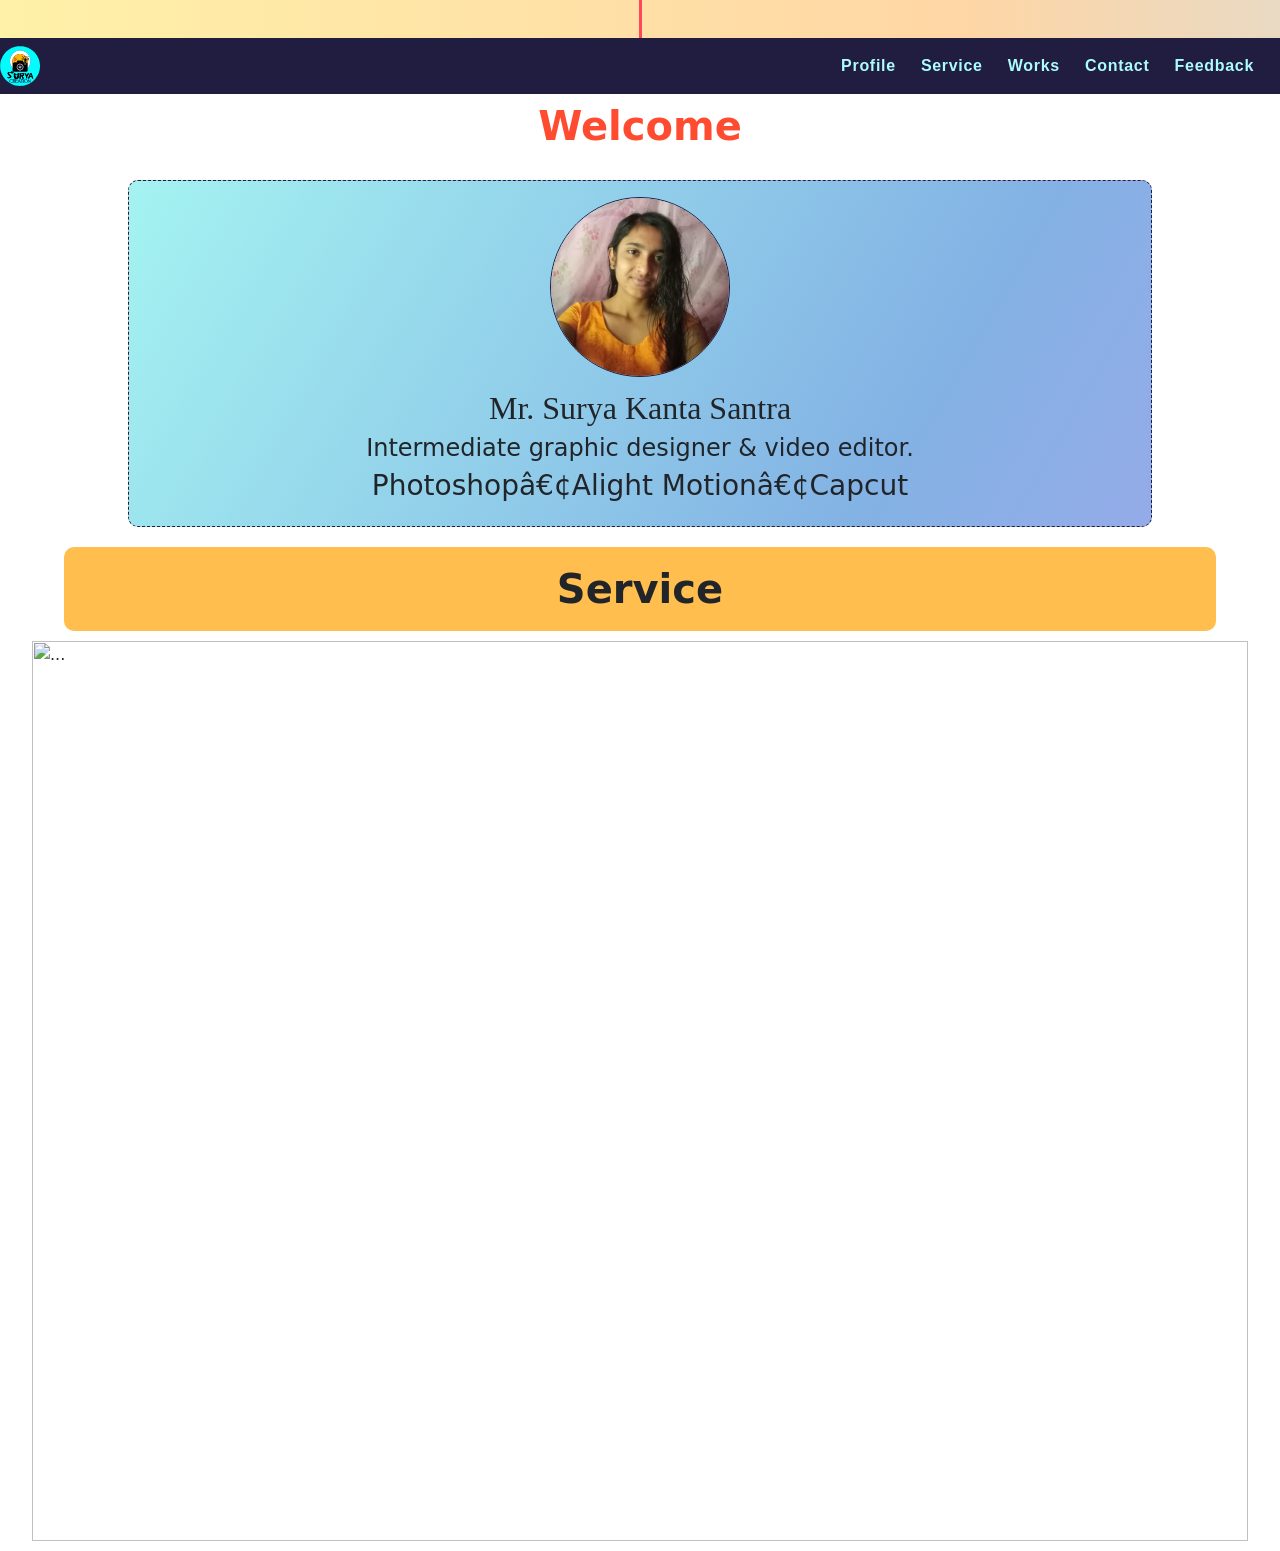
==== index.html @ 687e1d4e "Update index.html" ====
<html>
  <head>
    <meta name="viewport" content="width=device-width, initial-scale=1, shrink-to-fit=no">
    <title>Surya Creation </title>
    <link href="style.css" rel="stylesheet">
    <link rel="icon" type="image/x-icon" href="asset/SURYA CREATION CIRCUL.svg">
    <link href="https://cdn.jsdelivr.net/npm/bootstrap@5.3.8/dist/css/bootstrap.min.css" rel="stylesheet" integrity="sha384-sRIl4kxILFvY47J16cr9ZwB07vP4J8+LH7qKQnuqkuIAvNWLzeN8tE5YBujZqJLB" crossorigin="anonymous">
  </head>
  <body>
    <div class="menu">
     <div class="ribon">
      <h2 class="ribbon-text" aria-label="Welcome to Surya Creation">WELCOME TO SURYA CREATION</h2>
     </div>
     <div class="nav">
      <div class="logo">
     <img src="asset/SURYA CREATION CIRCUL.svg" width="40px" height="40px">
     </div>
     <div class="button-bar">
      <nav>
      <a href="#profile"><b>Profile</b></a>
      <a href="#service"><b>Service</b></a>
      <a href="#works"><b>Works</b></a>
      <a href="#contact"><b>Contact</b></a>
      <a href="#feedback"><b>Feedback</b></a>
      </nav>
     </div>
     </div>
    </div>
    <p style="text-align: center; font-size: 40px; color: rgb(255, 76, 49);margin: 2px auto;" id="profile"><b>Welcome</b></p>
   <div class="profile-card">
    <img src="asset/prof.jpg" class="prof">
    <div class="profile-text">
      <h2 style="font-family:Cambria, Cochin, Georgia, Times, 'Times New Roman', serif;">Mr. Surya Kanta Santra</h2>
      <h4 style="margin: 0;">Intermediate graphic designer & video editor.</h4>
      <h3>Photoshop•Alight Motion•Capcut</h3>
    </div>
  </div>
  <div class="service-label">
      <b class="slider">Service</b>
  </div>
  <div class="works" id="works">
   <div id="carouselExampleAutoplaying" class="carousel slide" data-bs-ride="carousel">
   <div class="carousel-inner">
    <div class="carousel-item active">
      <img src="asset/tem1.png" class="d-block w-100" alt="...">
    </div>
    <div class="carousel-item">
      <img src="asset/ben2.png" class="d-block w-100" alt="...">
    </div>
    <div class="carousel-item">
      <img src="asset/diamond3.png" class="d-block w-100" alt="...">
    </div>
   </div>
   <button class="carousel-control-prev" type="button" data-bs-target="#carouselExampleAutoplaying" data-bs-slide="prev">
    <span class="carousel-control-prev-icon" aria-hidden="true"></span>
    <span class="visually-hidden">Previous</span>
   </button>
     <button class="carousel-control-next" type="button" data-bs-target="#carouselExampleAutoplaying" data-bs-slide="next">
     <span class="carousel-control-next-icon" aria-hidden="true"></span>
     <span class="visually-hidden">Next</span>
     </button>
    </div>
  </div>
    
  
  </body>
  <script src="https://cdn.jsdelivr.net/npm/bootstrap@5.3.8/dist/js/bootstrap.bundle.min.js" integrity="sha384-FKyoEForCGlyvwx9Hj09JcYn3nv7wiPVlz7YYwJrWVcXK/BmnVDxM+D2scQbITxI" crossorigin="anonymous"></script>
</html>
---- style.css ----
body{margin: 0%;}

.menu{
  position:sticky;
  top:0;
}

.ribon{display: flex;
 justify-content: center;
 background: linear-gradient(90deg, #fff1a8, #ffd6a5, #bde0fe, #caffbf, #fff1a8);
 background-size: 300% 100%;
 color:rgb(8, 0, 42);
 overflow: hidden;
 white-space: nowrap;
 animation: ribbon-gradient 5s ease infinite;
}

.ribbon-text{font-family: 'Gill Sans', 'Gill Sans MT', Calibri, 'Trebuchet MS', sans-serif;
 display: block;
 font-weight: bold;
 color: #333;
 margin: 0;
 letter-spacing: 0.15em;
 width: 0;
 overflow: hidden;
 border-right: 3px solid #ff4757;
 animation: typing-loop 8s steps(25, end) infinite;
}

@keyframes typing-loop {
  0%, 10% { width: 37ch; }
  50%, 60% { width: 0; }
  100% { width: 37ch; }
}

@keyframes ribbon-gradient {
  0% { background-position: 0% 50%; }
  50% { background-position: 100% 50%; }
  100% { background-position: 0% 50%; }
}

@media (prefers-reduced-motion: reduce) {
  .ribon {
    animation: none;
    background-position: center;
  }

  .ribbon-text {
    width: 30ch;
    animation: none;
  }
}

.nav{
  position: relative;
  z-index: 1;
  width: 100%;
  min-height: 56px;
  padding: 0 16px;
  box-sizing: border-box;
  background-color: #201d41;
  display: flex;
  align-items: center;
  justify-content: space-between;
}

.logo{
 display: flex;
 align-items: center;
animation: spin 8s linear infinite;
}

@keyframes spin {
  0% { transform: rotate(0deg); }
  100% { transform: rotate(360deg); }
}

.button-bar{
  display: flex;
  align-items: center; 
}

nav a{
  color:rgb(172, 252, 252);
    transition:.5s ease-out;
  text-decoration: none;
  border-radius: 6px;
  padding: 8px 10px;
  font-size: 16px;
  font-family:fangsong, sans-serif;
  letter-spacing: 0.7px;
}

nav a:hover{
  background-color:rgb(172, 252, 252);
  color: rgb(36, 0, 0);
}

@media (max-width: 640px) {
  .nav {
    padding: 0 8px;
  }
   nav a {
    padding: 8px 4px;
    font-size: 12px;
  }
}

.profile-card {
  z-index: 1;
  width: 80%;
  margin: 24px auto 0;
  min-height:auto;
  padding: 16px;
  box-sizing: border-box;
  background: linear-gradient(120deg, #a4f3f1, #83b2e4, #b69df1, #fbb8b8, #a1f3f1);
  background-size: 300% 300%;
  display: flex;
  flex-direction: column;
  align-items: center;
  justify-content: center;
  text-align: center;
  gap: 12px;
  border-radius:10px;
  border: 1px dashed #201d41;
  animation: profile-gradient 8s ease infinite;
}

@keyframes profile-gradient {
  0% { background-position: 0% 50%; }
  50% { background-position: 100% 50%; }
  100% { background-position: 0% 50%; }
}

@media (prefers-reduced-motion: reduce) {
  .profile-card {
    animation: none;
    background-position: center;
  }
}
.prof{
  width: 180px;
  max-width: 35%;
  height: auto;
  border-radius: 50%;
  object-fit: cover;
  border: 1px solid #201d41;
  display: block;
}

.profile-text {
  display: flex;
  flex-direction: column;
  align-items: center;
  gap: 6px;
}

.profile-text h2,
.profile-text h4 {
  margin: 0;
}

.service-label{
  position: relative;
  margin: 20px auto 0;
  height: auto;
  width: 90%;
  display: flex;
  align-items: center;
  justify-content: center;
  padding: 12px 20px;
  background: #ffbe4e;
  border-radius: 10px;
  overflow: hidden;
}

.slider {
  position: relative;
  display: inline-block;
  font-size: 40px;
  text-align: right;
  animation: slider 20s linear infinite;
}

 @keyframes slider { 
  0% {
    transform: translateX(-100%);
  }
  50% {
    transform: translateX(100%);
  }
  100% {
    transform: translateX(-100%);
  }
}

 .works
 { margin:10px auto;
 width: 95%;
height:auto
border: 2px solid blue;
border-radius: 10px;}
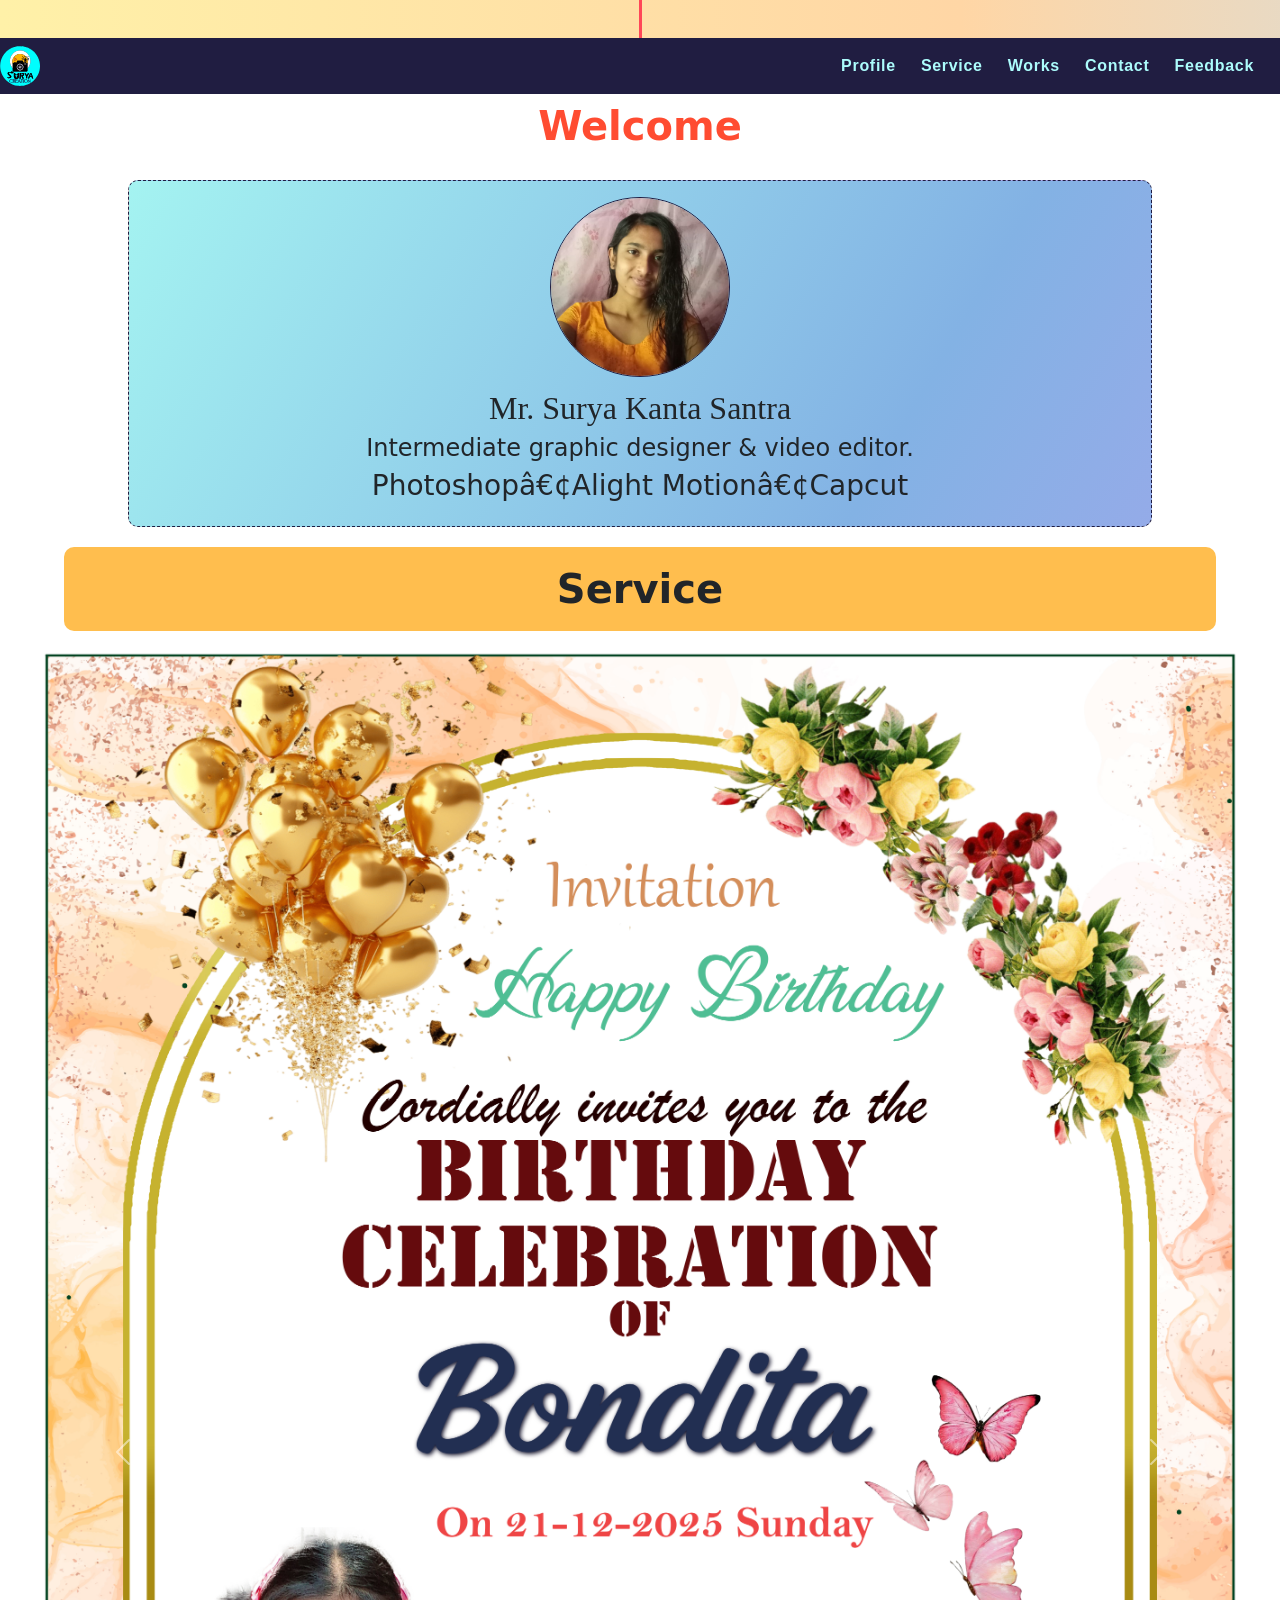
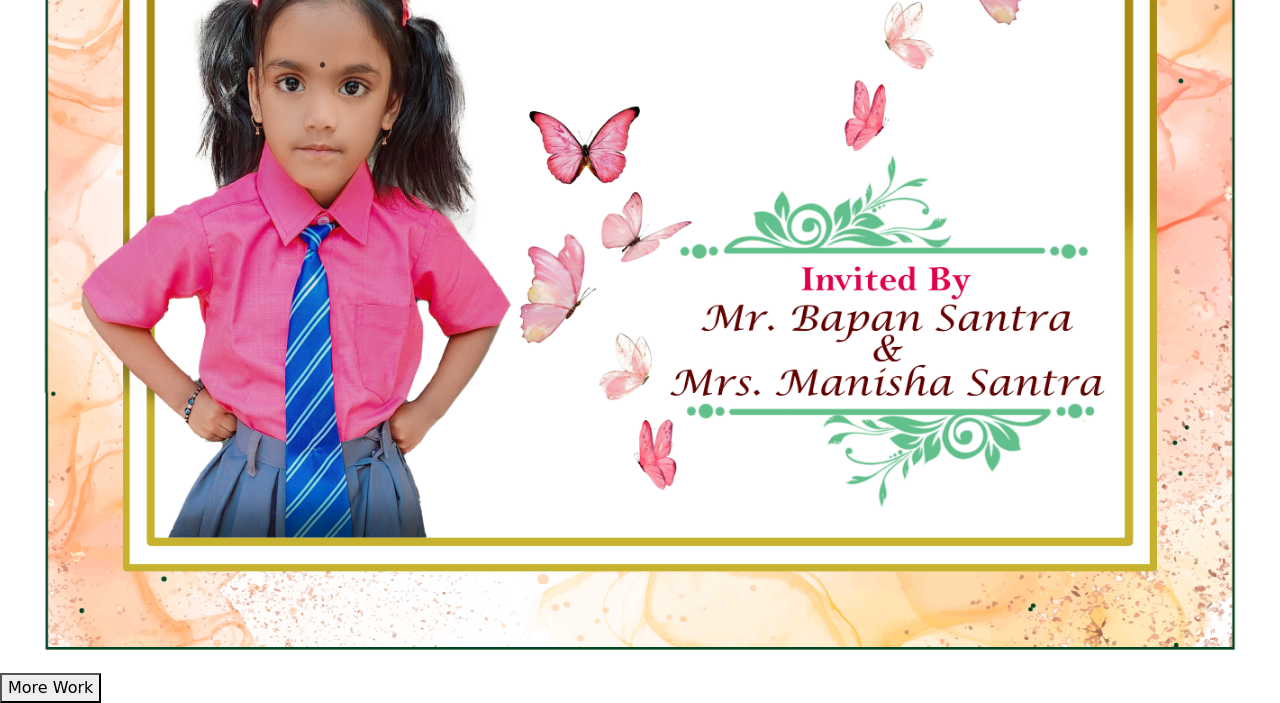
==== commit c3cf2e33: "Update index.html" ====
--- a/index.html
+++ b/index.html
@@ -42,13 +42,19 @@
    <div id="carouselExampleAutoplaying" class="carousel slide" data-bs-ride="carousel">
    <div class="carousel-inner">
     <div class="carousel-item active">
-      <img src="asset/tem1.png" class="d-block w-100" alt="...">
+      <img src="asset/Birthday Invitation.jpg" class="d-block w-100" alt="...">
     </div>
     <div class="carousel-item">
-      <img src="asset/ben2.png" class="d-block w-100" alt="...">
+      <img src="asset/NAVARATRI Surya Creation.jpg" class="d-block w-100" alt="...">
     </div>
     <div class="carousel-item">
-      <img src="asset/diamond3.png" class="d-block w-100" alt="...">
+      <img src="asset/i9 14 gen.jpg" class="d-block w-100" alt="...">
+    </div>
+    <div class="carousel-item">
+      <img src="asset/pen.jpg" class="d-block w-100" alt="...">
+    </div>
+    <div class="carousel-item">
+      <img src="asset/Valentin OFFER.jpg" class="d-block w-100" alt="...">
     </div>
    </div>
    <button class="carousel-control-prev" type="button" data-bs-target="#carouselExampleAutoplaying" data-bs-slide="prev">
@@ -61,6 +67,7 @@
      </button>
     </div>
   </div>
+ <a href="more work.html"> <button class="more-button" type="button">More Work</button></a>
     
   
   </body>
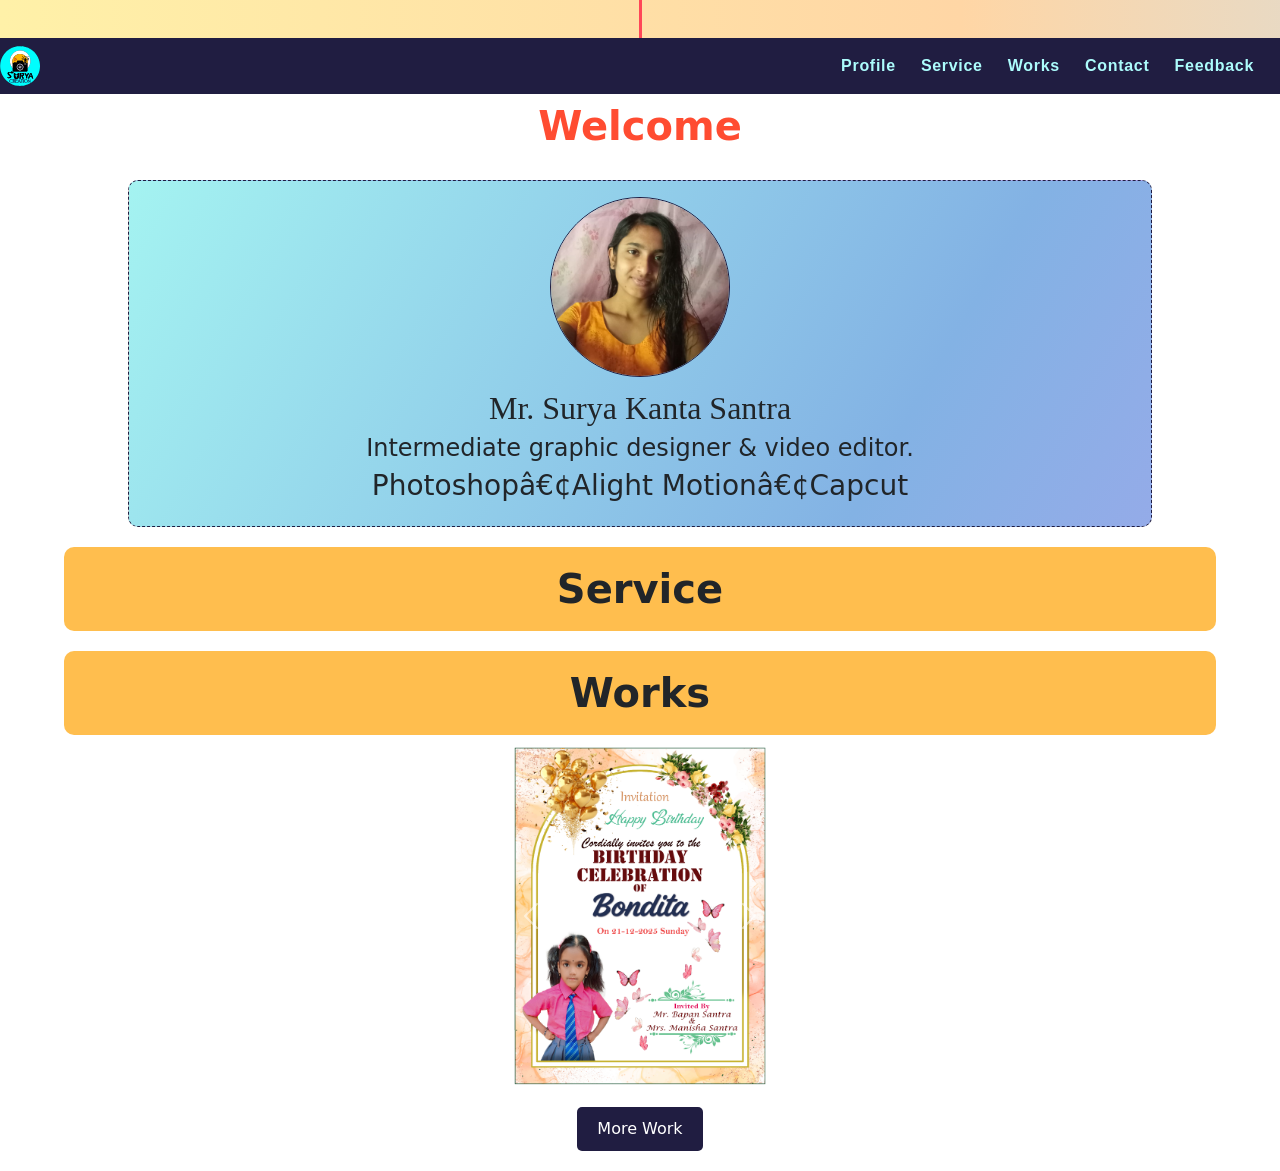
==== commit d44498c6: "Update index.html" ====
--- a/index.html
+++ b/index.html
@@ -35,8 +35,11 @@
       <h3>Photoshop•Alight Motion•Capcut</h3>
     </div>
   </div>
-  <div class="service-label">
+  <div class="service-label" id="service">
       <b class="slider">Service</b>
+  </div>
+  <div class="service-label" id="works">
+      <b class="slider">Works</b>
   </div>
   <div class="works" id="works">
    <div id="carouselExampleAutoplaying" class="carousel slide" data-bs-ride="carousel">
@@ -67,7 +70,7 @@
      </button>
     </div>
   </div>
- <a href="more work.html"> <button class="more-button" type="button">More Work</button></a>
+ <a href="more-work.html" style="text-decoration: none;"><button class="more-button" type="button">More Work</button></a>
     
   
   </body>
--- a/style.css
+++ b/style.css
@@ -161,7 +161,6 @@
 }
 
 .service-label{
-  position: relative;
   margin: 20px auto 0;
   height: auto;
   width: 90%;
@@ -175,10 +174,10 @@
 }
 
 .slider {
-  position: relative;
   display: inline-block;
   font-size: 40px;
   text-align: right;
+  display: flex;
   animation: slider 20s linear infinite;
 }
 
@@ -196,7 +195,17 @@
 
  .works
  { margin:10px auto;
- width: 95%;
-height:auto
-border: 2px solid blue;
-border-radius: 10px;}+ width:20%;
+display: flex;
+}
+.more-button {
+  display: block;
+  margin: 20px auto;
+  padding: 10px 20px;
+  font-size: 16px;
+  background-color: #201d41;
+  color: #fff;
+  border: none;
+  border-radius: 5px;
+  cursor: pointer;
+}
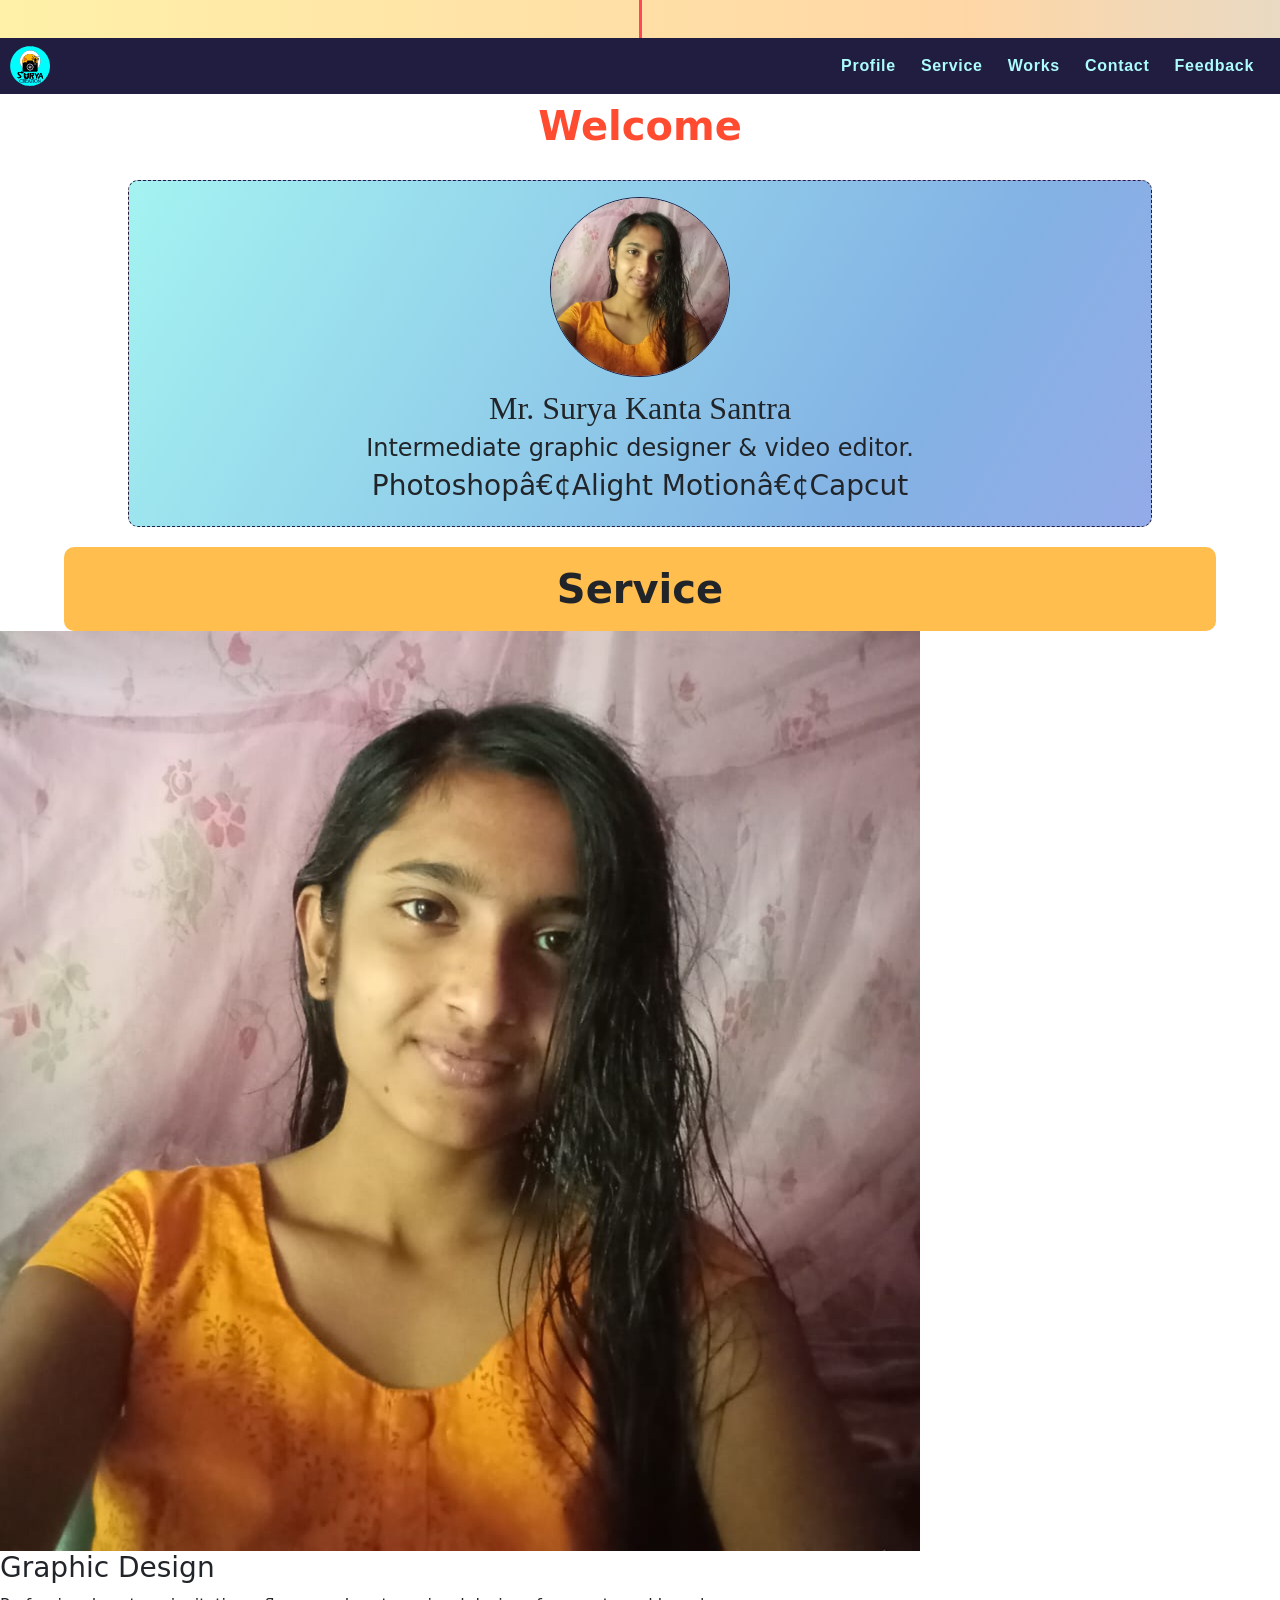
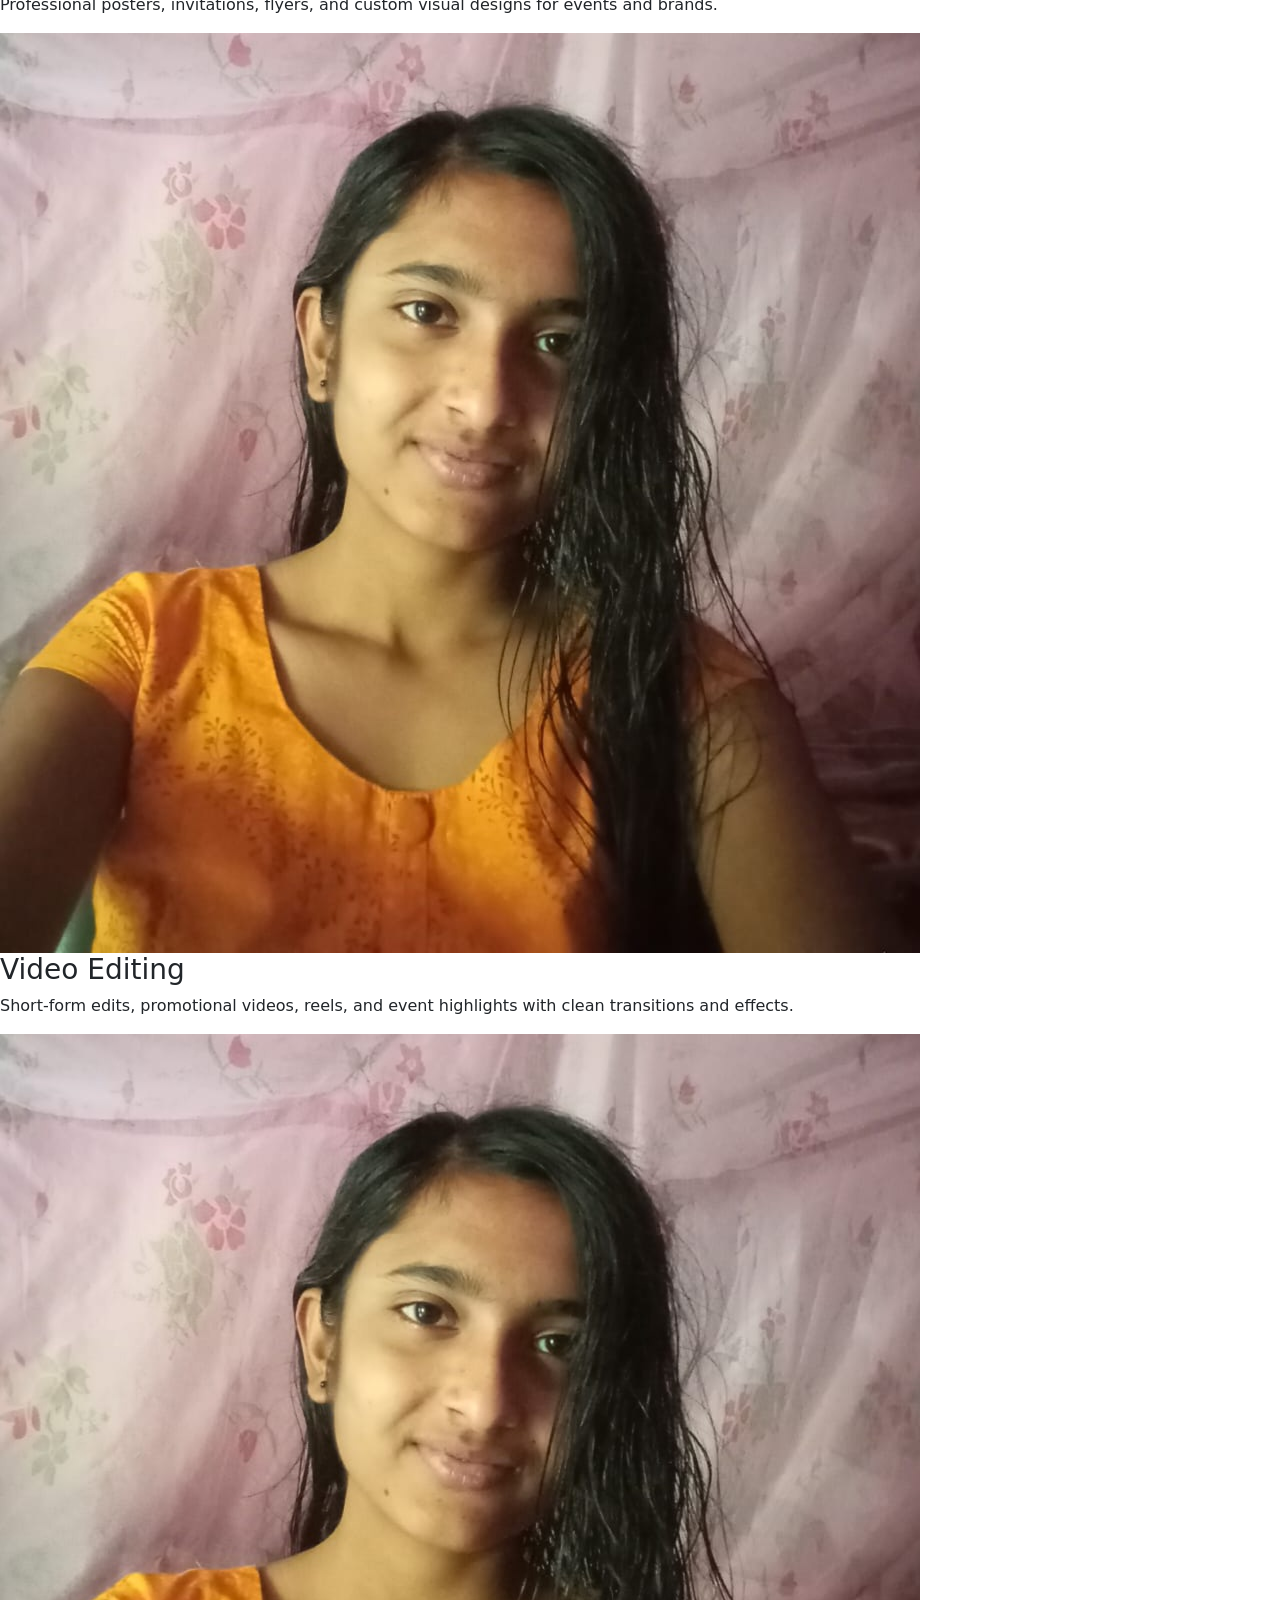
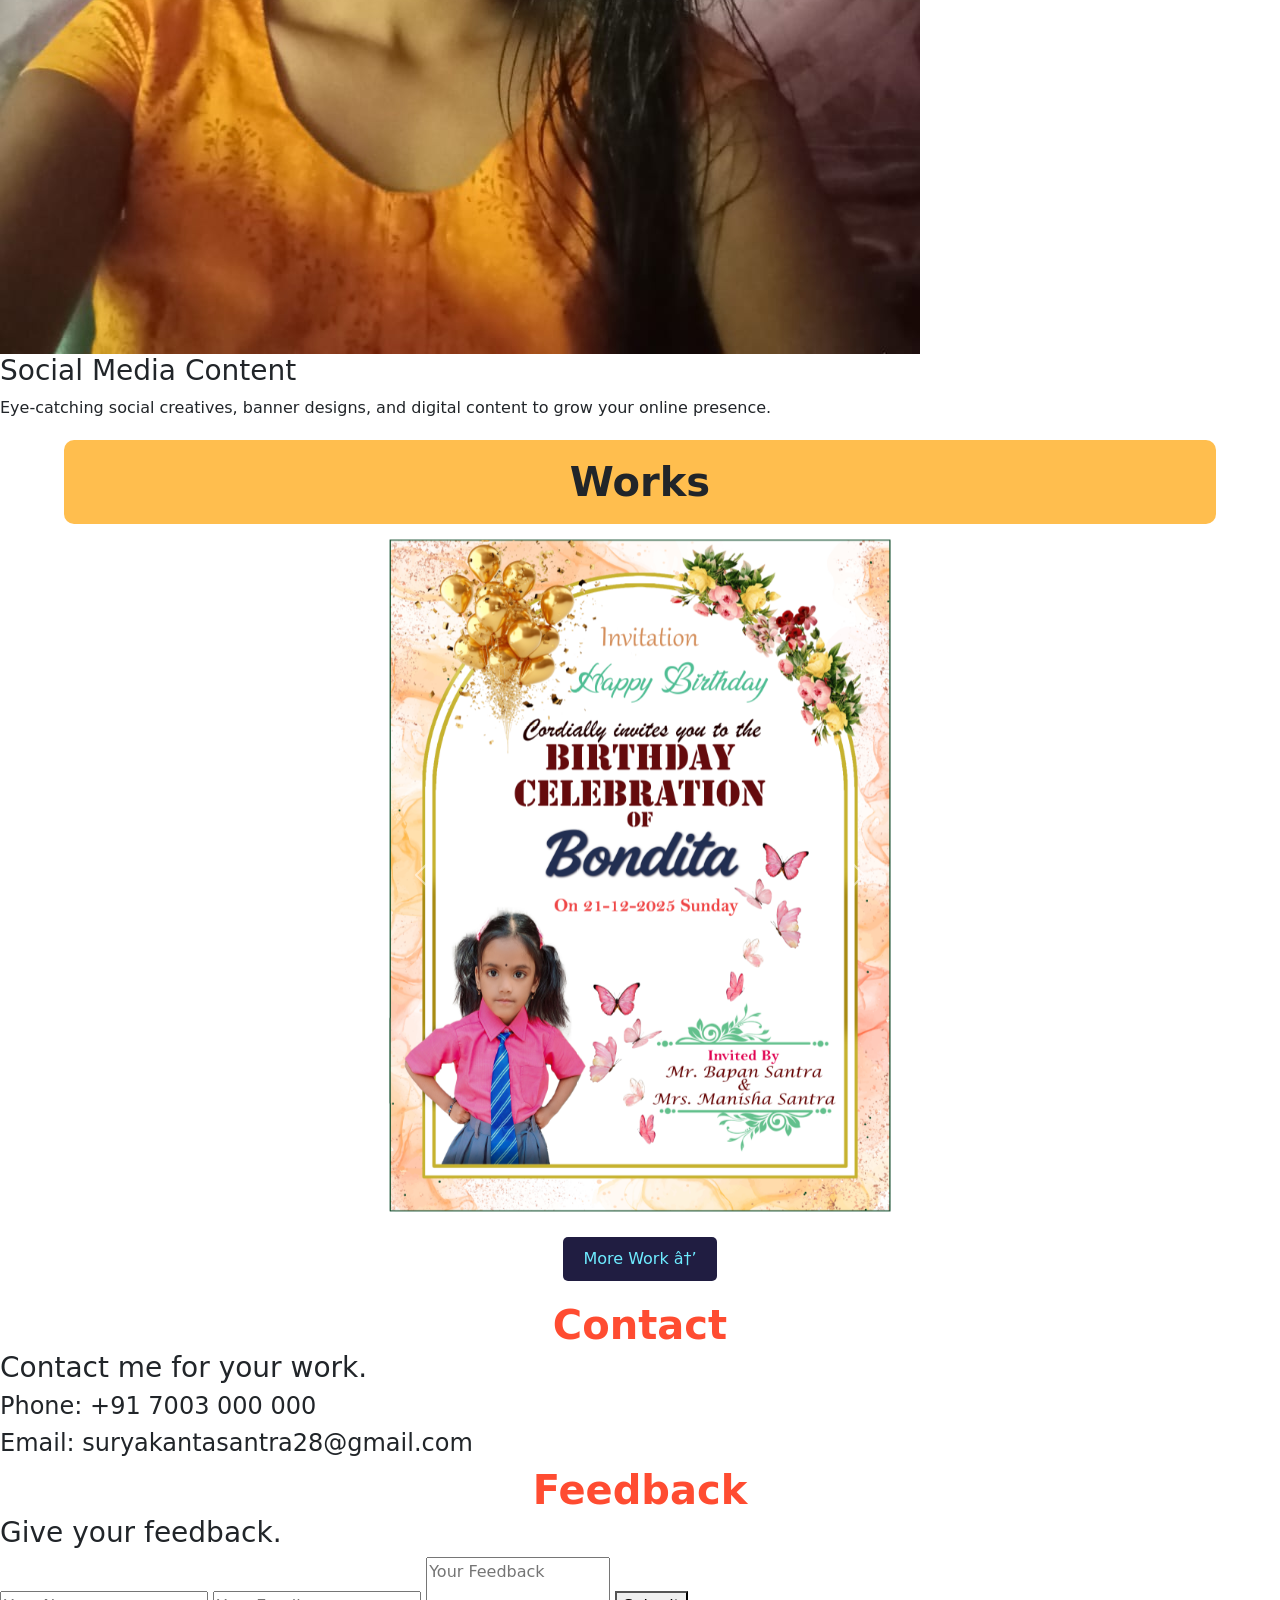
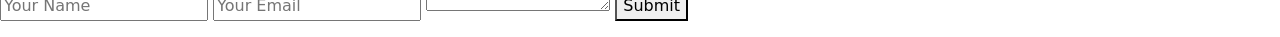
==== commit ff7fd724: "Update index.html" ====
--- a/index.html
+++ b/index.html
@@ -38,6 +38,23 @@
   <div class="service-label" id="service">
       <b class="slider">Service</b>
   </div>
+  <div class="service-cards">
+    <div class="service-card">
+      <img src="asset/prof.jpg" alt="Graphic Design" class="service-card-img">
+      <h3>Graphic Design</h3>
+      <p>Professional posters, invitations, flyers, and custom visual designs for events and brands.</p>
+    </div>
+    <div class="service-card">
+      <img src="asset/prof.jpg" alt="Video Editing" class="service-card-img">
+      <h3>Video Editing</h3>
+      <p>Short-form edits, promotional videos, reels, and event highlights with clean transitions and effects.</p>
+    </div>
+    <div class="service-card">
+      <img src="asset/prof.jpg" alt="Social Media Content" class="service-card-img">
+      <h3>Social Media Content</h3>
+      <p>Eye-catching social creatives, banner designs, and digital content to grow your online presence.</p>
+    </div>
+  </div>
   <div class="service-label" id="works">
       <b class="slider">Works</b>
   </div>
@@ -70,9 +87,30 @@
      </button>
     </div>
   </div>
- <a href="more-work.html" style="text-decoration: none;"><button class="more-button" type="button">More Work</button></a>
-    
-  
+ <a href="more-work.html" style="text-decoration: none;"><button class="more-button" type="button">More Work →</button></a>
+  <div class="contact" id="contact">
+    <h2 style="text-align: center; font-size: 40px; color: rgb(255, 76, 49);margin: 2px auto;"><b>Contact</b></h2>
+    <div class="contact-card">
+      <div class="contact-text">
+        <h3>Contact me for your work.</h3>
+        <h4>Phone: +91 7003 000 000</h4>
+        <h4>Email: suryakantasantra28@gmail.com</h4>
+      </div>
+    </div>
+  </div>
+  <data class="feedback" id="feedback">
+    <h2 style="text-align: center; font-size: 40px; color: rgb(255, 76, 49);margin: 2px auto;"><b>Feedback</b></h2>
+    <div class="feedback-card">
+      <div class="feedback-text">
+        <h3>Give your feedback.</h3>
+        <form action="https://formspree.io/f/xayzqvzy" method="POST">
+          <input type="text" name="name" placeholder="Your Name" required>
+          <input type="email" name="_replyto" placeholder="Your Email" required>
+          <textarea name="message" placeholder="Your Feedback" required></textarea>
+          <button type="submit">Submit</button>
+        </form>
+      </div>
+    </div>
   </body>
   <script src="https://cdn.jsdelivr.net/npm/bootstrap@5.3.8/dist/js/bootstrap.bundle.min.js" integrity="sha384-FKyoEForCGlyvwx9Hj09JcYn3nv7wiPVlz7YYwJrWVcXK/BmnVDxM+D2scQbITxI" crossorigin="anonymous"></script>
 </html>
--- a/style.css
+++ b/style.css
@@ -66,6 +66,7 @@
 
 .logo{
  display: flex;
+ margin-left: 10px;
  align-items: center;
 animation: spin 8s linear infinite;
 }
@@ -174,37 +175,40 @@
 }
 
 .slider {
-  display: inline-block;
   font-size: 40px;
-  text-align: right;
-  display: flex;
+  text-align: center;
+  display:flex;
+  white-space: nowrap;
+  width: max-content;
+  overflow: hidden;
   animation: slider 20s linear infinite;
 }
 
- @keyframes slider { 
+@keyframes slider {
   0% {
-    transform: translateX(-100%);
-  }
-  50% {
-    transform: translateX(100%);
+    transform: translateX(-200%);
+  }
+  0% {
+    transform: translateX(200%);
   }
   100% {
-    transform: translateX(-100%);
-  }
-}
-
- .works
+    transform: translateX(-200%);
+  }
+}
+
+.works
  { margin:10px auto;
- width:20%;
+ width:40%;
 display: flex;
 }
+
 .more-button {
   display: block;
   margin: 20px auto;
   padding: 10px 20px;
   font-size: 16px;
   background-color: #201d41;
-  color: #fff;
+  color: #6eecff;
   border: none;
   border-radius: 5px;
   cursor: pointer;
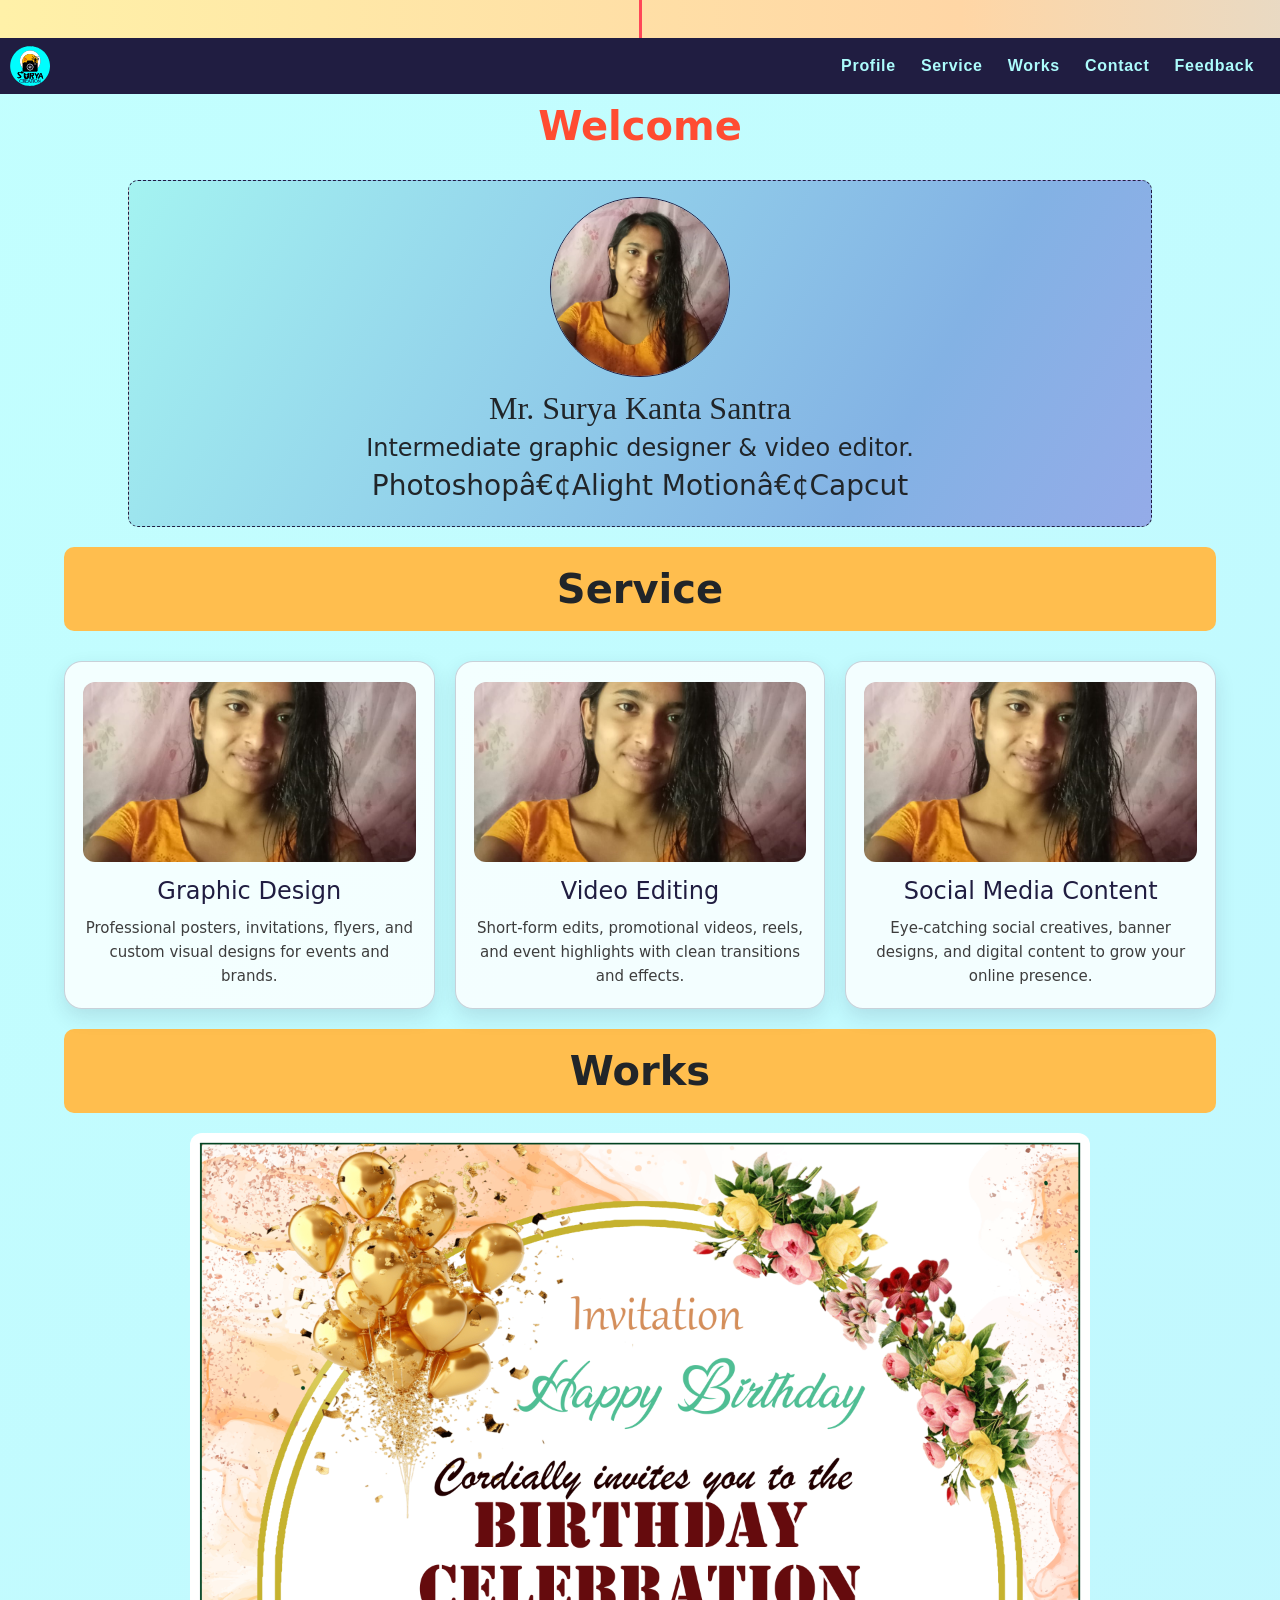
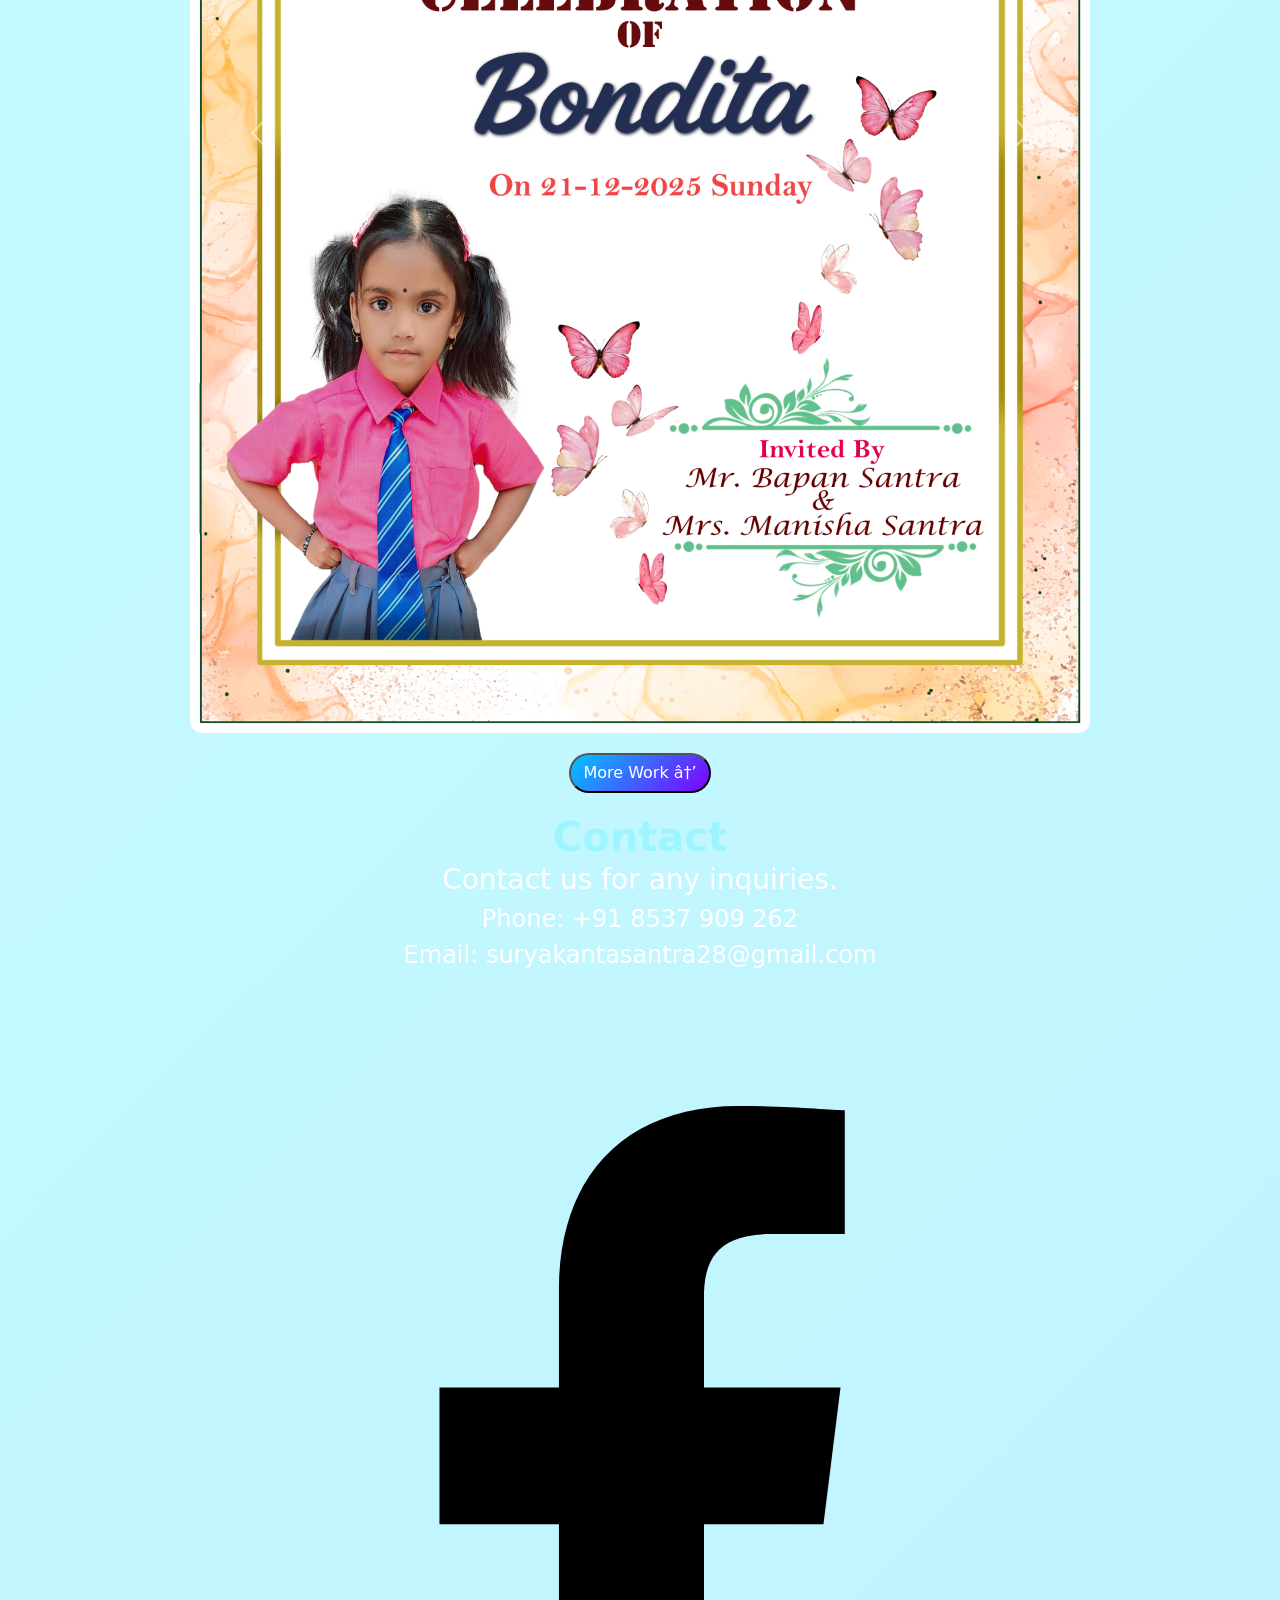
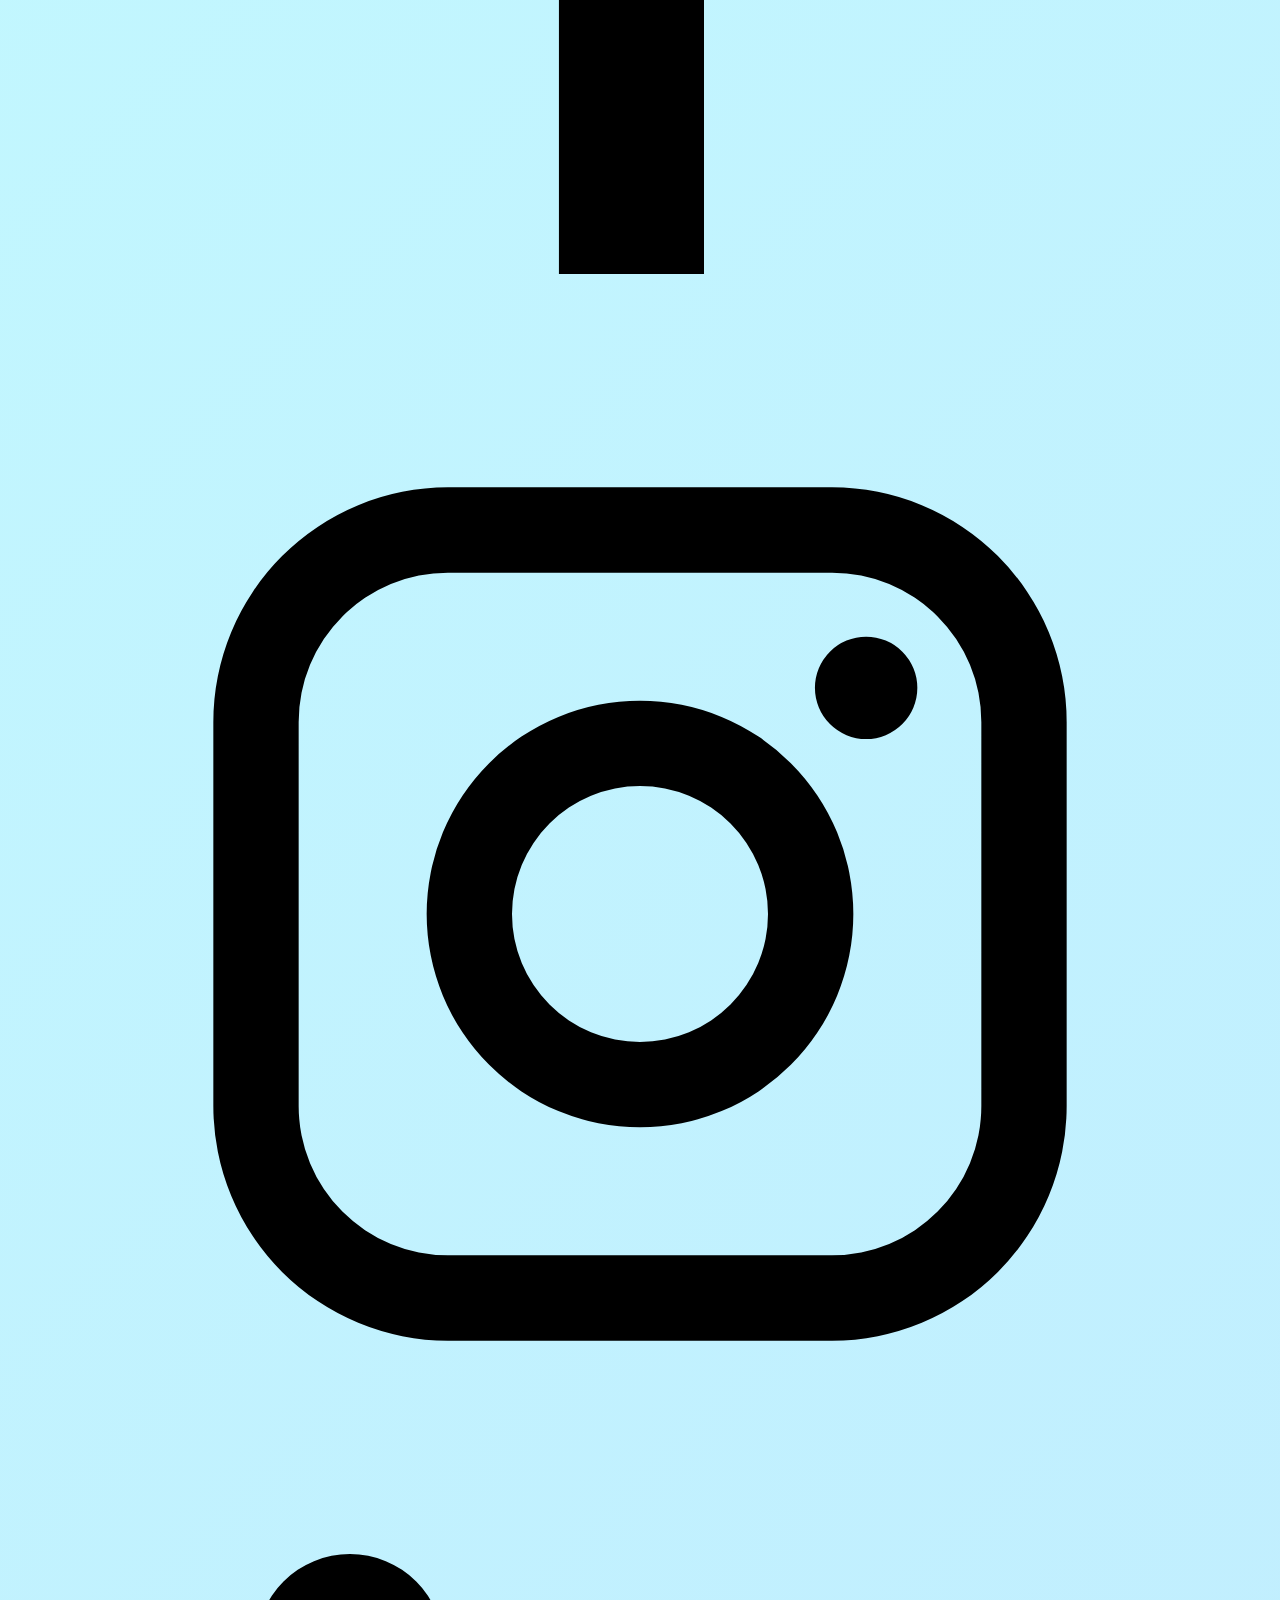
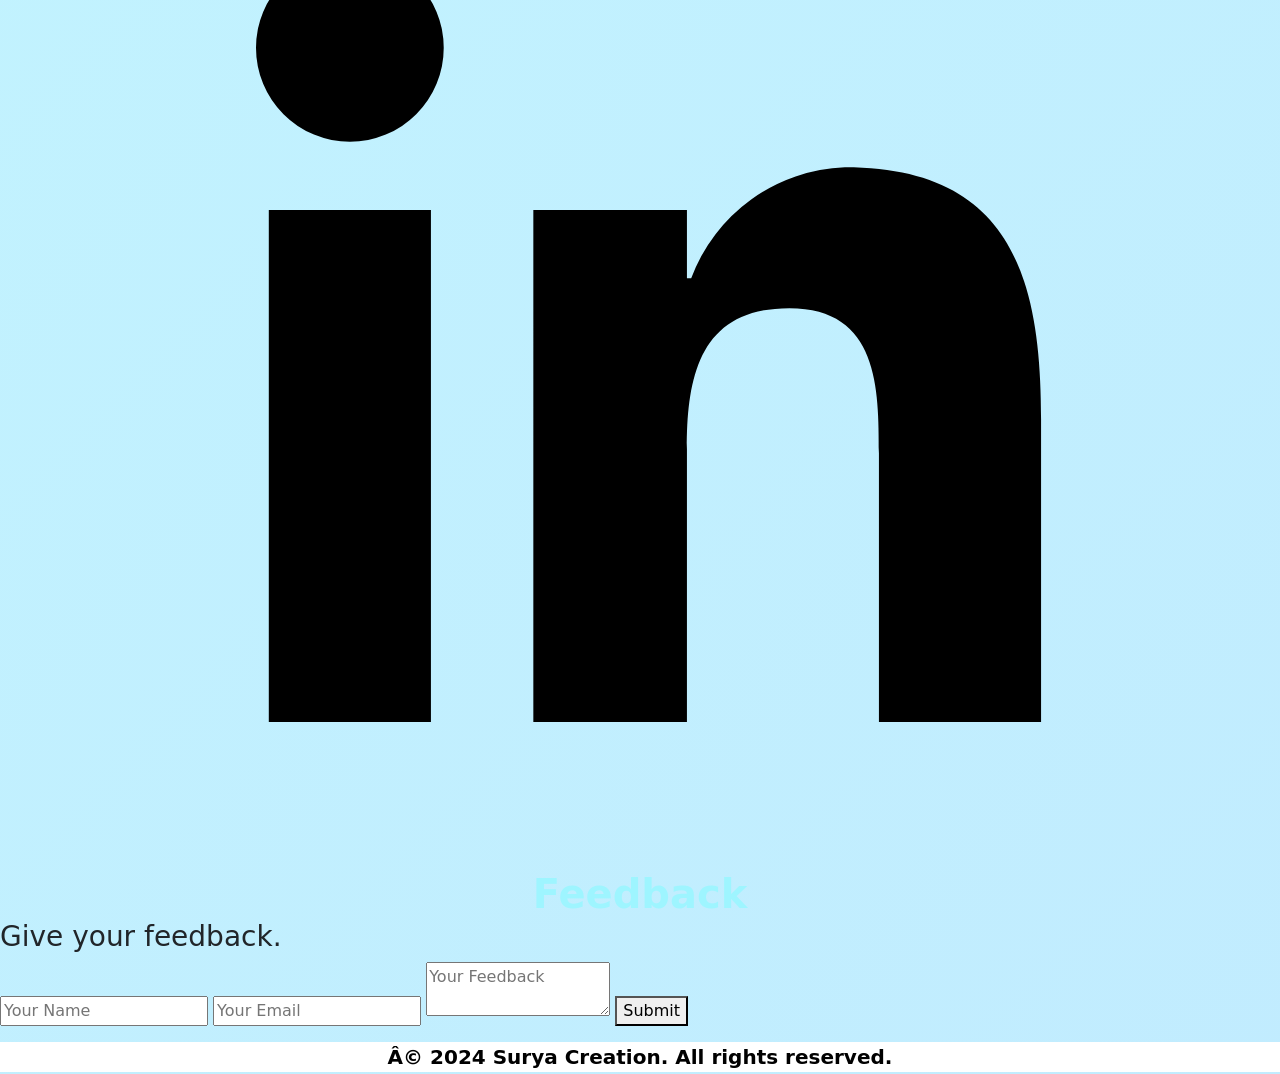
==== commit d34112f2: "Update index.html" ====
--- a/index.html
+++ b/index.html
@@ -26,7 +26,7 @@
      </div>
      </div>
     </div>
-    <p style="text-align: center; font-size: 40px; color: rgb(255, 76, 49);margin: 2px auto;" id="profile"><b>Welcome</b></p>
+    <p style="text-align: center; font-size: 2.5rem; color: rgb(255, 76, 49);margin: 2px auto;" id="profile"><b>Welcome</b></p>
    <div class="profile-card">
     <img src="asset/prof.jpg" class="prof">
     <div class="profile-text">
@@ -38,6 +38,7 @@
   <div class="service-label" id="service">
       <b class="slider">Service</b>
   </div>
+  
   <div class="service-cards">
     <div class="service-card">
       <img src="asset/prof.jpg" alt="Graphic Design" class="service-card-img">
@@ -88,18 +89,30 @@
     </div>
   </div>
  <a href="more-work.html" style="text-decoration: none;"><button class="more-button" type="button">More Work →</button></a>
-  <div class="contact" id="contact">
-    <h2 style="text-align: center; font-size: 40px; color: rgb(255, 76, 49);margin: 2px auto;"><b>Contact</b></h2>
+  <div class="footer">
+ <div class="contact" id="contact">
+    <h2 style="text-align: center; font-size: 40px; color: #9ef5ff;margin: 2px auto;"><b>Contact</b></h2>
     <div class="contact-card">
       <div class="contact-text">
-        <h3>Contact me for your work.</h3>
-        <h4>Phone: +91 7003 000 000</h4>
-        <h4>Email: suryakantasantra28@gmail.com</h4>
+        <h3 style="color: white;">Contact us for any inquiries.</h3>
+        <h4 style="color: white;">Phone: +91 8537 909 262</h4>
+        <h4 style="color: white;">Email: suryakantasantra28@gmail.com</h4>
+        <div class="social-links" aria-label="Social media">
+          <a href="https://www.facebook.com/editors.surya.2025" target="_blank" rel="noopener noreferrer" aria-label="Facebook">
+            <svg viewBox="0 0 24 24" aria-hidden="true"><path d="M13.5 21v-8.2h2.8l.4-3.2h-3.2V7.5c0-.9.3-1.5 1.6-1.5h1.7V3.1c-.3 0-1.3-.1-2.5-.1-2.5 0-4.2 1.5-4.2 4.3v2.3H7.3v3.2h2.8V21h3.4Z"/></svg>
+          </a>
+          <a href="https://www.instagram.com/editor_surya.28/" target="_blank" rel="noopener noreferrer" aria-label="Instagram">
+            <svg viewBox="0 0 24 24" aria-hidden="true"><path d="M7.5 2h9A5.5 5.5 0 0 1 22 7.5v9a5.5 5.5 0 0 1-5.5 5.5h-9A5.5 5.5 0 0 1 2 16.5v-9A5.5 5.5 0 0 1 7.5 2Zm0 2A3.5 3.5 0 0 0 4 7.5v9A3.5 3.5 0 0 0 7.5 20h9a3.5 3.5 0 0 0 3.5-3.5v-9A3.5 3.5 0 0 0 16.5 4h-9ZM12 7a5 5 0 1 1 0 10 5 5 0 0 1 0-10Zm0 2a3 3 0 1 0 0 6 3 3 0 0 0 0-6Zm5.3-3.5a1.2 1.2 0 1 1 0 2.4 1.2 1.2 0 0 1 0-2.4Z"/></svg>
+          </a>
+          <a href="https://www.linkedin.com/in/surya-kanta-santra-268040395" target="_blank" rel="noopener noreferrer" aria-label="LinkedIn">
+            <svg viewBox="0 0 24 24" aria-hidden="true"><path d="M5.2 3a2.2 2.2 0 1 1 0 4.4 2.2 2.2 0 0 1 0-4.4ZM3.3 9h3.8v12H3.3V9Zm6.2 0h3.6v1.6h.1A4 4 0 0 1 16.8 8c3.9 0 4.6 2.6 4.6 5.9V21h-3.8v-6.3c0-1.5 0-3.4-2.1-3.4s-2.4 1.6-2.4 3.3V21H9.5V9Z"/></svg>
+          </a>
+        </div>
       </div>
     </div>
   </div>
-  <data class="feedback" id="feedback">
-    <h2 style="text-align: center; font-size: 40px; color: rgb(255, 76, 49);margin: 2px auto;"><b>Feedback</b></h2>
+  <section class="feedback" id="feedback">
+    <h2 style="text-align: center; font-size: 40px; color:#9ef5ff;margin: 2px auto;"><b>Feedback</b></h2>
     <div class="feedback-card">
       <div class="feedback-text">
         <h3>Give your feedback.</h3>
@@ -111,6 +124,8 @@
         </form>
       </div>
     </div>
+  </section>
+   <p style="text-align: center; font-size: 20px; color:black;margin: 2px auto; background: white;"><b>© 2024 Surya Creation. All rights reserved.</b></p>
   </body>
   <script src="https://cdn.jsdelivr.net/npm/bootstrap@5.3.8/dist/js/bootstrap.bundle.min.js" integrity="sha384-FKyoEForCGlyvwx9Hj09JcYn3nv7wiPVlz7YYwJrWVcXK/BmnVDxM+D2scQbITxI" crossorigin="anonymous"></script>
 </html>
--- a/style.css
+++ b/style.css
@@ -1,11 +1,28 @@
-body{margin: 0%;}
+body {
+  margin: 0;
+  background: linear-gradient(135deg, #71fffd6d, #1d34ff48);
+  background-size: 300% 300%;
+  animation: bg-color 8s linear infinite;
+}
+
+@keyframes bg-color {
+  0% {
+    background-position: 0% 50%;
+  }
+  50% {
+    background-position: 100% 50%;
+  }
+  100% {
+    background-position: 0% 50%;
+  }
+}
 
 .menu{
   position:sticky;
   top:0;
 }
 
-.ribon{display: flex;
+.ribon{display:flex;
  justify-content: center;
  background: linear-gradient(90deg, #fff1a8, #ffd6a5, #bde0fe, #caffbf, #fff1a8);
  background-size: 300% 100%;
@@ -52,14 +69,14 @@
 }
 
 .nav{
-  position: relative;
-  z-index: 1;
+  position: sticky;
+  top: 0;
+  z-index: 1000;
   width: 100%;
   min-height: 56px;
   padding: 0 16px;
   box-sizing: border-box;
   background-color: #201d41;
-  display: flex;
   align-items: center;
   justify-content: space-between;
 }
@@ -95,6 +112,7 @@
 nav a:hover{
   background-color:rgb(172, 252, 252);
   color: rgb(36, 0, 0);
+  box-shadow:0 0 10px #9ceaff ;
 }
 
 @media (max-width: 640px) {
@@ -174,17 +192,61 @@
   overflow: hidden;
 }
 
+.service-cards {
+  width: 90%;
+  margin: 30px auto 0;
+  display: grid;
+  grid-template-columns: repeat(3, minmax(200px, 1fr));
+  gap: 20px;
+}
+
+.service-card {
+  background: rgba(255, 255, 255, 0.8);
+  border: 1px solid rgba(32, 29, 65, 0.2);
+  border-radius: 18px;
+  padding: 20px 18px;
+  box-shadow: 0 8px 20px rgba(32, 29, 65, 0.12);
+  text-align: center;
+  transition: transform 0.3s ease, box-shadow 0.3s ease;
+}
+
+.service-card-img {
+  width: 100%;
+  height: 180px;
+  object-fit: cover;
+  border-radius: 12px;
+  margin-bottom: 15px;
+}
+
+.service-card:hover {
+  transform: translateY(-6px);
+  box-shadow: 0 12px 25px rgba(32, 29, 65, 0.16);
+}
+
+.service-card h3 {
+  margin: 0 0 10px;
+  color: #201d41;
+  font-size: 24px;
+}
+
+.service-card p {
+  margin: 0;
+  color: #3d3d3d;
+  line-height: 1.6;
+  font-size: 15px;
+}
+
 .slider {
   font-size: 40px;
+  position: relative;
   text-align: center;
   display:flex;
-  white-space: nowrap;
   width: max-content;
   overflow: hidden;
-  animation: slider 20s linear infinite;
-}
-
-@keyframes slider {
+  animation: slide 20s linear infinite;
+}
+
+@keyframes slide {
   0% {
     transform: translateX(-200%);
   }
@@ -196,20 +258,76 @@
   }
 }
 
-.works
- { margin:10px auto;
- width:40%;
-display: flex;
+.works {
+  width: min(30%, auto);
+  max-width: 100%;
+  margin: 20px auto 0;
+  display: flex;
+  justify-content: center;
+  align-items: center;
+}
+
+.works .carousel {
+  width: 100%;
+  max-width: 900px;
+}
+
+.works .carousel-item img {
+  width: 100%;
+  height: auto;
+  object-fit: cover;
+  border-radius: 12px;
+  display: block;
+}
+
+@media (max-width: 768px) {
+  .works {
+    width: min(92%, 700px);
+  }
+}
+
+@media (max-width: 480px) {
+  .works {
+    width: 95%;
+  }
+
+  .works .carousel-item img {
+    height: 240px;
+  }
+}
+
+a[href="more-work.html"] {
+  display: flex;
+  justify-content: center;
+  text-decoration: none;
+  margin: 20px auto 0;
 }
 
 .more-button {
-  display: block;
+  display: flex;
+  margin: 0 auto;
+  border-radius: 50px;
+  background: linear-gradient(135deg, #00c6ff, #7f00ff);
+  color: #fff;
+  font-size:16px;
+  cursor: pointer;
+  align-items: center;
+  justify-content: center;
+  transition: 0.4s;
+  padding: 6px 12px;
+}
+
+.more-button:hover{
+  box-shadow: 0 0 20px rgb(127, 0,255,0.8);
+  transform: translateY(-10px);
+
+}
+.contact {
   margin: 20px auto;
-  padding: 10px 20px;
-  font-size: 16px;
-  background-color: #201d41;
-  color: #6eecff;
-  border: none;
-  border-radius: 5px;
-  cursor: pointer;
+  width: 80%;
+  text-align: center;
+}
+
+.contact h2 {
+  margin-bottom: 10px;
 }
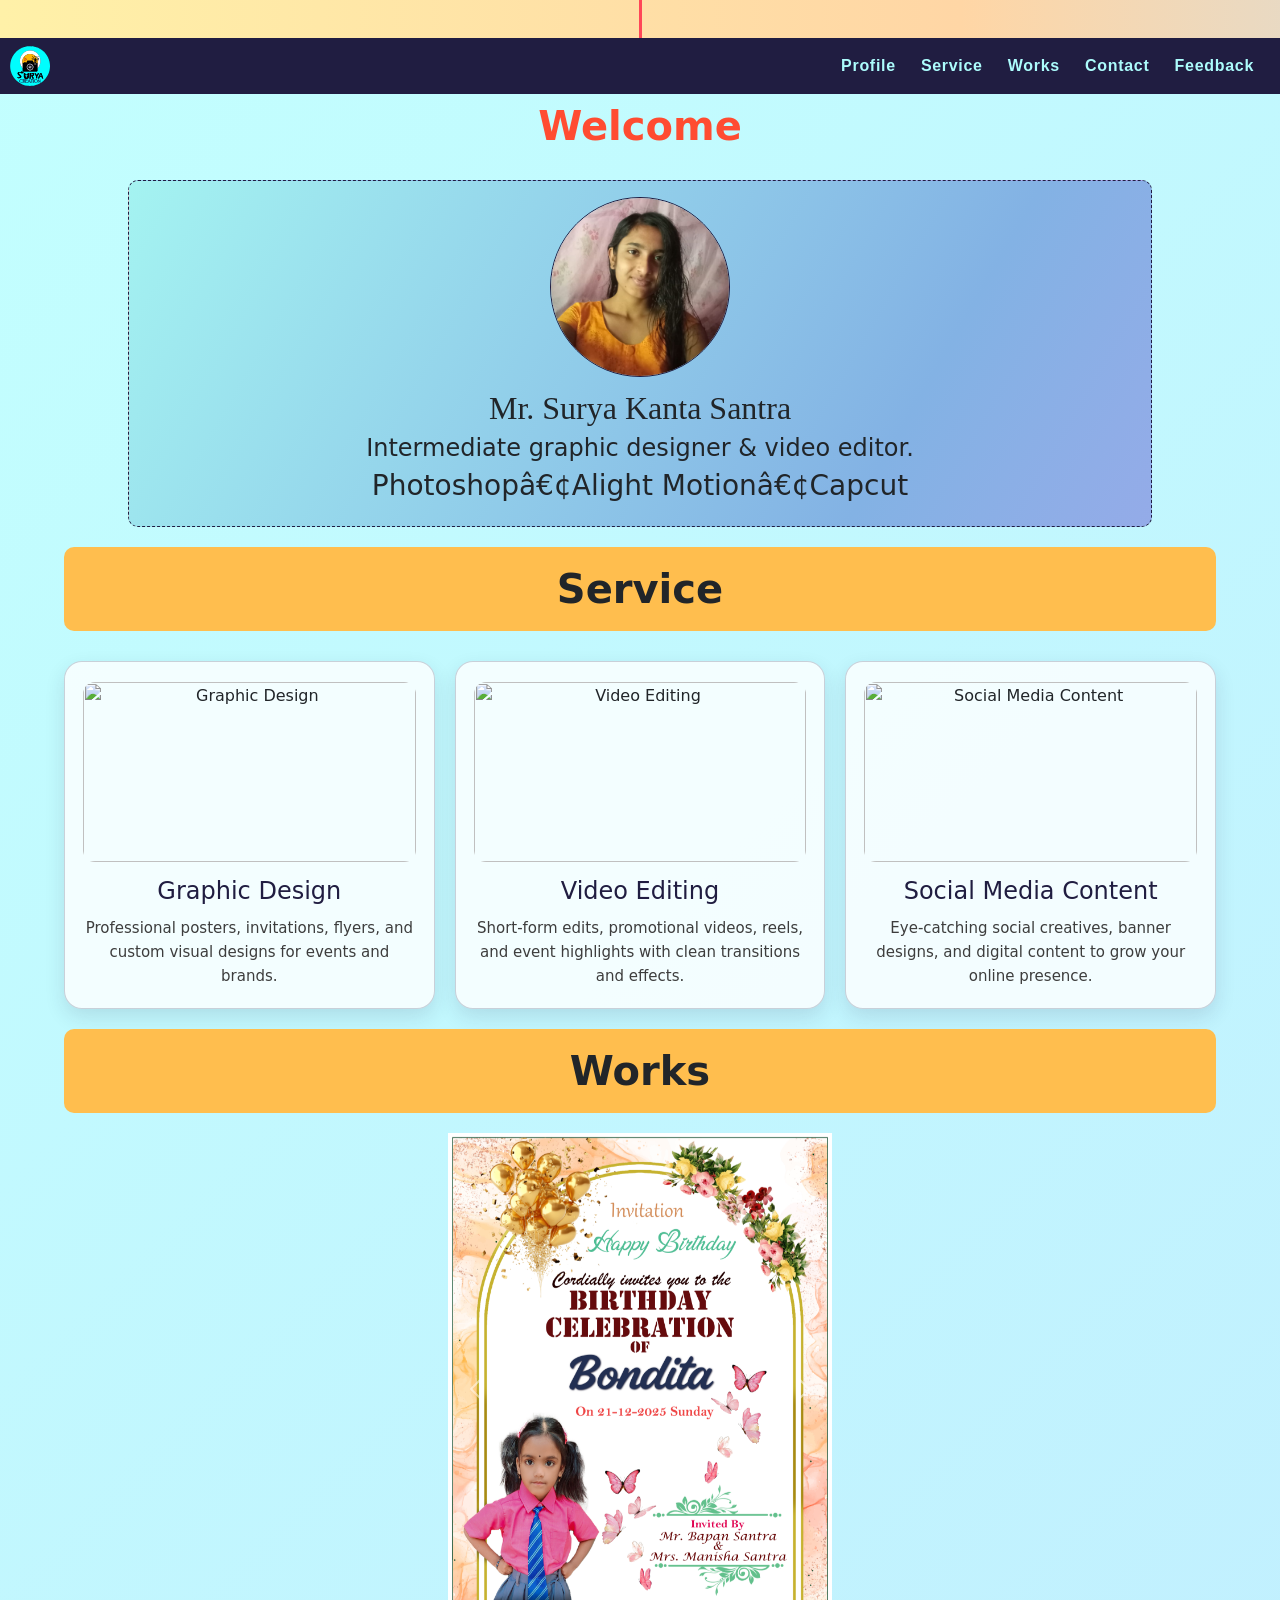
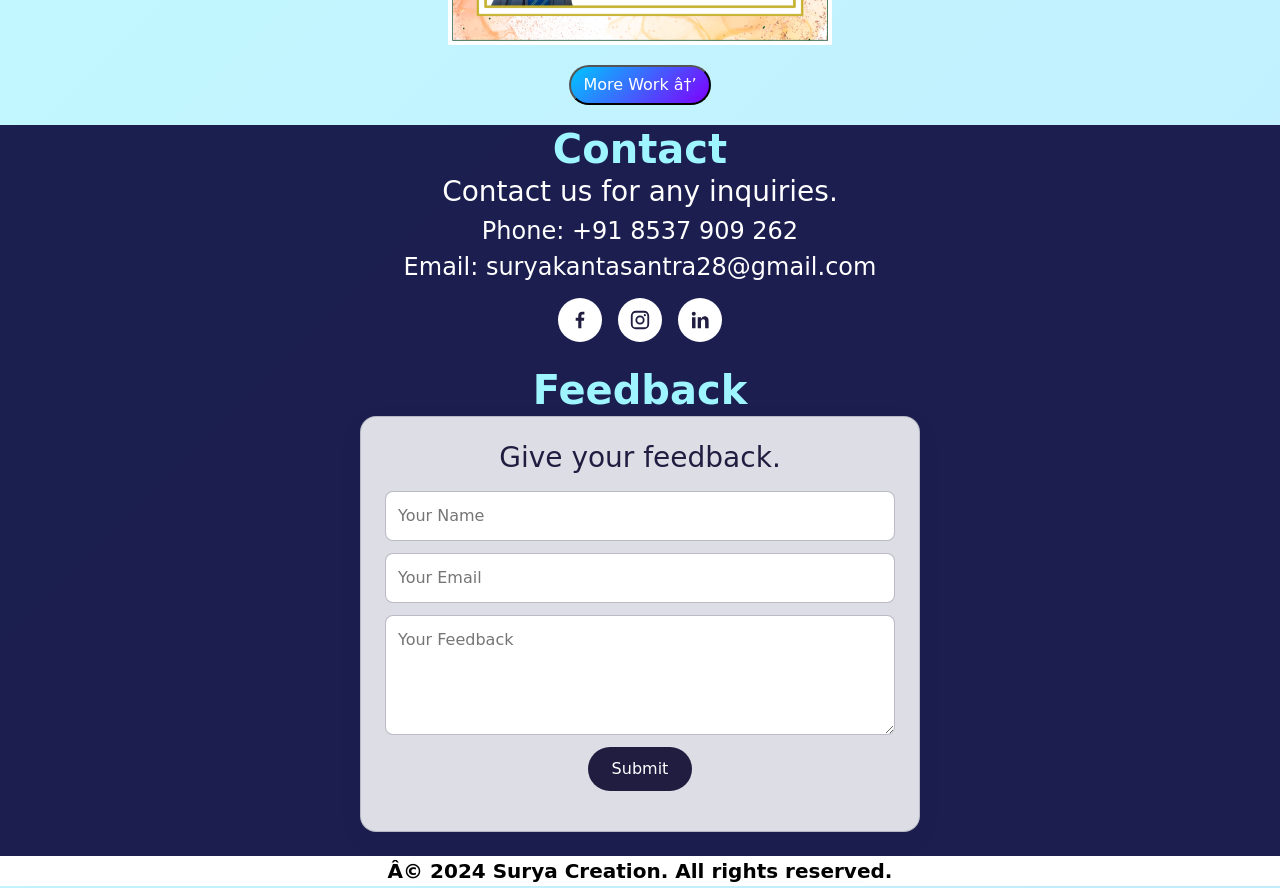
==== commit 2ede06c5: "Update service card images in index.html" ====
--- a/index.html
+++ b/index.html
@@ -41,17 +41,17 @@
   
   <div class="service-cards">
     <div class="service-card">
-      <img src="asset/prof.jpg" alt="Graphic Design" class="service-card-img">
+      <img src="asset/Graphic.jpg" alt="Graphic Design" class="service-card-img">
       <h3>Graphic Design</h3>
       <p>Professional posters, invitations, flyers, and custom visual designs for events and brands.</p>
     </div>
     <div class="service-card">
-      <img src="asset/prof.jpg" alt="Video Editing" class="service-card-img">
+      <img src="asset/Video.jpg" alt="Video Editing" class="service-card-img">
       <h3>Video Editing</h3>
       <p>Short-form edits, promotional videos, reels, and event highlights with clean transitions and effects.</p>
     </div>
     <div class="service-card">
-      <img src="asset/prof.jpg" alt="Social Media Content" class="service-card-img">
+      <img src="asset/Social.jpg" alt="Social Media Content" class="service-card-img">
       <h3>Social Media Content</h3>
       <p>Eye-catching social creatives, banner designs, and digital content to grow your online presence.</p>
     </div>
--- a/style.css
+++ b/style.css
@@ -20,6 +20,7 @@
 .menu{
   position:sticky;
   top:0;
+  z-index:1000;
 }
 
 .ribon{display:flex;
@@ -180,6 +181,8 @@
 }
 
 .service-label{
+  position: relative;
+  isolation: isolate;
   margin: 20px auto 0;
   height: auto;
   width: 90%;
@@ -198,6 +201,12 @@
   display: grid;
   grid-template-columns: repeat(3, minmax(200px, 1fr));
   gap: 20px;
+}
+
+@media (max-width: 640px) {
+  .service-cards {
+    grid-template-columns: 1fr;
+  }
 }
 
 .service-card {
@@ -207,7 +216,18 @@
   padding: 20px 18px;
   box-shadow: 0 8px 20px rgba(32, 29, 65, 0.12);
   text-align: center;
-  transition: transform 0.3s ease, box-shadow 0.3s ease;
+  transition: transform 0.3s ease, box-shadow 0.3s ease; 
+  animation: fadeIn 1s ease forwards;
+}
+@keyframes fadeIn {
+  from {
+    opacity: 0;
+    transform: translateY(20px);
+  }
+  to {
+    opacity: 1;
+    transform: translateY(0);
+  }
 }
 
 .service-card-img {
@@ -237,8 +257,7 @@
 }
 
 .slider {
-  font-size: 40px;
-  position: relative;
+  font-size: 2.5rem;
   text-align: center;
   display:flex;
   width: max-content;
@@ -248,53 +267,31 @@
 
 @keyframes slide {
   0% {
+    transform: translateX(200%);
+  }
+  50% {
     transform: translateX(-200%);
   }
-  0% {
+  100% {
     transform: translateX(200%);
   }
-  100% {
-    transform: translateX(-200%);
-  }
 }
 
 .works {
-  width: min(30%, auto);
-  max-width: 100%;
+  width: 30%;
+  max-width: 90%;
   margin: 20px auto 0;
   display: flex;
   justify-content: center;
   align-items: center;
 }
 
-.works .carousel {
-  width: 100%;
-  max-width: 900px;
-}
-
-.works .carousel-item img {
-  width: 100%;
-  height: auto;
-  object-fit: cover;
-  border-radius: 12px;
-  display: block;
-}
-
-@media (max-width: 768px) {
+@media (max-width: 640px) {
   .works {
-    width: min(92%, 700px);
-  }
-}
-
-@media (max-width: 480px) {
-  .works {
-    width: 95%;
-  }
-
-  .works .carousel-item img {
-    height: 240px;
-  }
-}
+    width: 80%;
+  }
+}
+
 
 a[href="more-work.html"] {
   display: flex;
@@ -322,6 +319,11 @@
   transform: translateY(-10px);
 
 }
+
+.footer {
+  margin-top: 20px;
+  background-color: #040036df;
+}
 .contact {
   margin: 20px auto;
   width: 80%;
@@ -330,4 +332,86 @@
 
 .contact h2 {
   margin-bottom: 10px;
+}
+
+.social-links {
+  display: flex;
+  justify-content: center;
+  gap: 16px;
+  margin-top: 16px;
+}
+
+.social-links a {
+  display: inline-flex;
+  width: 44px;
+  height: 44px;
+  align-items: center;
+  justify-content: center;
+  color: #201d41;
+  background: #fff;
+  border-radius: 50%;
+  transition: color 0.2s ease, background-color 0.2s ease, transform 0.2s ease;
+}
+
+.social-links a:hover {
+  color: #fff;
+  background: #0091ca;
+  transform: translateY(-3px);
+}
+
+.social-links svg {
+  width: 22px;
+  height: 22px;
+  fill: currentColor;
+}
+
+.feedback {
+  width: min(90%, 560px);
+  margin: 24px auto;
+}
+
+.feedback-card {
+  padding: 24px;
+  background: rgba(255, 255, 255, 0.85);
+  border: 1px solid rgba(32, 29, 65, 0.2);
+  border-radius: 16px;
+  box-shadow: 0 8px 20px rgba(32, 29, 65, 0.12);
+}
+
+.feedback-text h3 {
+  margin: 0 0 16px;
+  color: #201d41;
+  text-align: center;
+}
+
+.feedback form {
+  display: flex;
+  flex-direction: column;
+  gap: 12px;
+}
+
+.feedback input,
+.feedback textarea {
+  width: 100%;
+  padding: 12px;
+  box-sizing: border-box;
+  border: 1px solid rgba(32, 29, 65, 0.3);
+  border-radius: 8px;
+  font: inherit;
+}
+
+.feedback textarea {
+  min-height: 120px;
+  resize: vertical;
+}
+
+.feedback button {
+  align-self: center;
+  padding: 10px 24px;
+  border: 0;
+  border-radius: 24px;
+  background: #201d41;
+  color: #fff;
+  font: inherit;
+  cursor: pointer;
 }
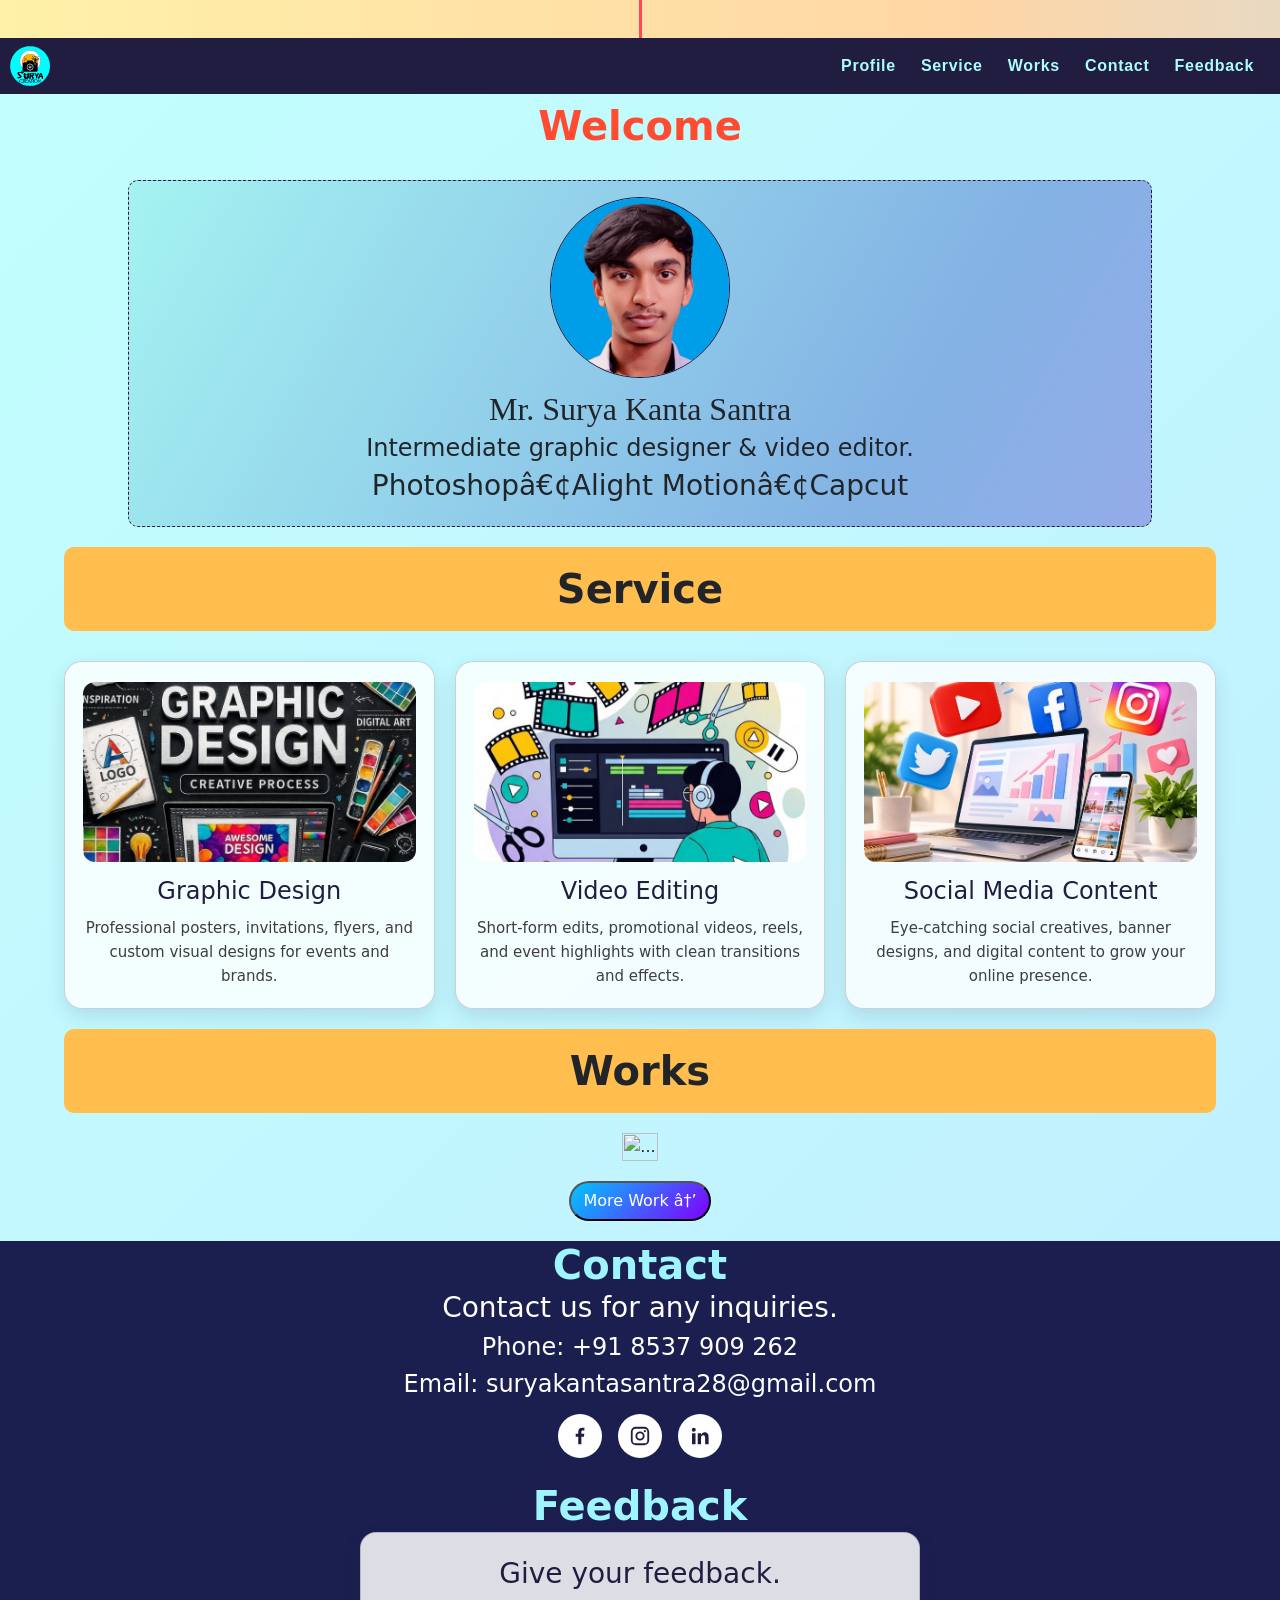
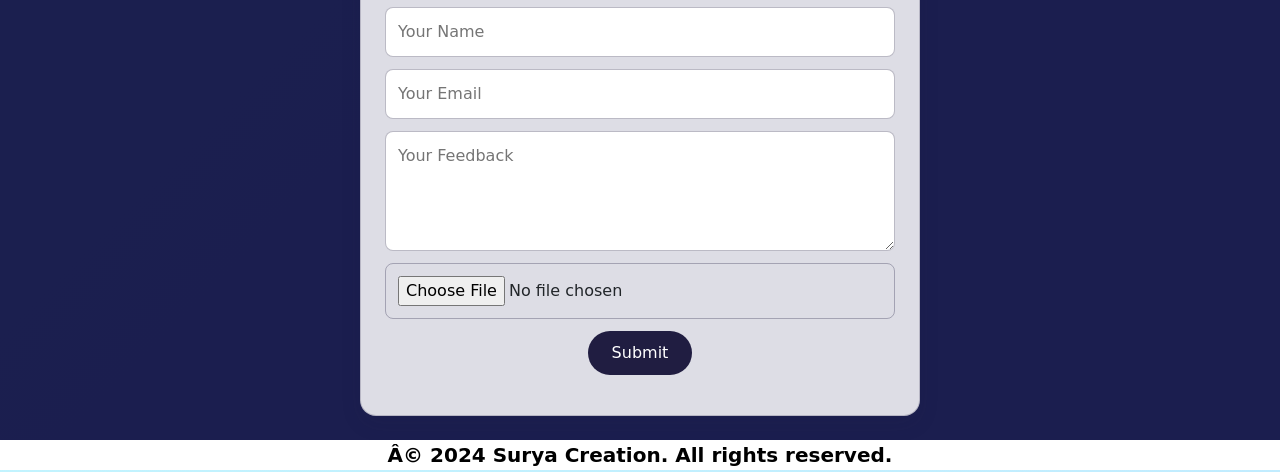
==== commit d49b4dea: "Update index.html" ====
--- a/index.html
+++ b/index.html
@@ -1,33 +1,38 @@
 <html>
-  <head>
-    <meta name="viewport" content="width=device-width, initial-scale=1, shrink-to-fit=no">
-    <title>Surya Creation </title>
-    <link href="style.css" rel="stylesheet">
-    <link rel="icon" type="image/x-icon" href="asset/SURYA CREATION CIRCUL.svg">
-    <link href="https://cdn.jsdelivr.net/npm/bootstrap@5.3.8/dist/css/bootstrap.min.css" rel="stylesheet" integrity="sha384-sRIl4kxILFvY47J16cr9ZwB07vP4J8+LH7qKQnuqkuIAvNWLzeN8tE5YBujZqJLB" crossorigin="anonymous">
-  </head>
-  <body>
-    <div class="menu">
-     <div class="ribon">
+
+<head>
+  <meta name="viewport" content="width=device-width, initial-scale=1, shrink-to-fit=no">
+  <title>Surya Creation </title>
+  <link href="style.css" rel="stylesheet">
+  <link rel="icon" type="image/x-icon" href="asset/SURYA CREATION CIRCUL.svg">
+  <link href="https://cdn.jsdelivr.net/npm/bootstrap@5.3.8/dist/css/bootstrap.min.css" rel="stylesheet"
+    integrity="sha384-sRIl4kxILFvY47J16cr9ZwB07vP4J8+LH7qKQnuqkuIAvNWLzeN8tE5YBujZqJLB" crossorigin="anonymous">
+</head>
+
+<body>
+  <div class="menu">
+    <div class="ribon">
       <h2 class="ribbon-text" aria-label="Welcome to Surya Creation">WELCOME TO SURYA CREATION</h2>
-     </div>
-     <div class="nav">
+    </div>
+    <div class="nav">
       <div class="logo">
-     <img src="asset/SURYA CREATION CIRCUL.svg" width="40px" height="40px">
-     </div>
-     <div class="button-bar">
-      <nav>
-      <a href="#profile"><b>Profile</b></a>
-      <a href="#service"><b>Service</b></a>
-      <a href="#works"><b>Works</b></a>
-      <a href="#contact"><b>Contact</b></a>
-      <a href="#feedback"><b>Feedback</b></a>
-      </nav>
-     </div>
-     </div>
+        <img src="asset/SURYA CREATION CIRCUL.svg" width="40px" height="40px">
+      </div>
+      <div class="button-bar">
+        <nav>
+          <a href="#profile"><b>Profile</b></a>
+          <a href="#service"><b>Service</b></a>
+          <a href="#works"><b>Works</b></a>
+          <a href="#contact"><b>Contact</b></a>
+          <a href="#feedback"><b>Feedback</b></a>
+        </nav>
+      </div>
     </div>
-    <p style="text-align: center; font-size: 2.5rem; color: rgb(255, 76, 49);margin: 2px auto;" id="profile"><b>Welcome</b></p>
-   <div class="profile-card">
+  </div>
+  <p style="text-align: center; font-size: 2.5rem; color: rgb(255, 76, 49);margin: 2px auto;" id="profile">
+    <b>Welcome</b>
+  </p>
+  <div class="profile-card">
     <img src="asset/prof.jpg" class="prof">
     <div class="profile-text">
       <h2 style="font-family:Cambria, Cochin, Georgia, Times, 'Times New Roman', serif;">Mr. Surya Kanta Santra</h2>
@@ -36,9 +41,9 @@
     </div>
   </div>
   <div class="service-label" id="service">
-      <b class="slider">Service</b>
+    <b class="slider">Service</b>
   </div>
-  
+
   <div class="service-cards">
     <div class="service-card">
       <img src="asset/Graphic.jpg" alt="Graphic Design" class="service-card-img">
@@ -57,75 +62,94 @@
     </div>
   </div>
   <div class="service-label" id="works">
-      <b class="slider">Works</b>
+    <b class="slider">Works</b>
   </div>
   <div class="works" id="works">
-   <div id="carouselExampleAutoplaying" class="carousel slide" data-bs-ride="carousel">
-   <div class="carousel-inner">
-    <div class="carousel-item active">
-      <img src="asset/Birthday Invitation.jpg" class="d-block w-100" alt="...">
-    </div>
-    <div class="carousel-item">
-      <img src="asset/NAVARATRI Surya Creation.jpg" class="d-block w-100" alt="...">
-    </div>
-    <div class="carousel-item">
-      <img src="asset/i9 14 gen.jpg" class="d-block w-100" alt="...">
-    </div>
-    <div class="carousel-item">
-      <img src="asset/pen.jpg" class="d-block w-100" alt="...">
-    </div>
-    <div class="carousel-item">
-      <img src="asset/Valentin OFFER.jpg" class="d-block w-100" alt="...">
-    </div>
-   </div>
-   <button class="carousel-control-prev" type="button" data-bs-target="#carouselExampleAutoplaying" data-bs-slide="prev">
-    <span class="carousel-control-prev-icon" aria-hidden="true"></span>
-    <span class="visually-hidden">Previous</span>
-   </button>
-     <button class="carousel-control-next" type="button" data-bs-target="#carouselExampleAutoplaying" data-bs-slide="next">
-     <span class="carousel-control-next-icon" aria-hidden="true"></span>
-     <span class="visually-hidden">Next</span>
-     </button>
+    <div id="carouselExampleAutoplaying" class="carousel slide" data-bs-ride="carousel">
+      <div class="carousel-inner">
+        <div class="carousel-item active">
+          <img src="asset/work1.jpg" class="d-block w-100" alt="...">
+        </div>
+        <div class="carousel-item">
+          <img src="asset/work2.jpg" class="d-block w-100" alt="...">
+        </div>
+        <div class="carousel-item">
+          <img src="asset/work3.jpg" class="d-block w-100" alt="...">
+        </div>
+        <div class="carousel-item">
+          <img src="asset/work4.jpg" class="d-block w-100" alt="...">
+        </div>
+        <div class="carousel-item">
+          <img src="asset/work5.jpg" class="d-block w-100" alt="...">
+        </div>
+      </div>
+      <button class="carousel-control-prev" type="button" data-bs-target="#carouselExampleAutoplaying"
+        data-bs-slide="prev">
+        <span class="carousel-control-prev-icon" aria-hidden="true"></span>
+        <span class="visually-hidden">Previous</span>
+      </button>
+      <button class="carousel-control-next" type="button" data-bs-target="#carouselExampleAutoplaying"
+        data-bs-slide="next">
+        <span class="carousel-control-next-icon" aria-hidden="true"></span>
+        <span class="visually-hidden">Next</span>
+      </button>
     </div>
   </div>
- <a href="more-work.html" style="text-decoration: none;"><button class="more-button" type="button">More Work →</button></a>
+  <a href="more-work.html" style="text-decoration: none;"><button class="more-button" type="button">More Work
+      →</button></a>
   <div class="footer">
- <div class="contact" id="contact">
-    <h2 style="text-align: center; font-size: 40px; color: #9ef5ff;margin: 2px auto;"><b>Contact</b></h2>
-    <div class="contact-card">
-      <div class="contact-text">
-        <h3 style="color: white;">Contact us for any inquiries.</h3>
-        <h4 style="color: white;">Phone: +91 8537 909 262</h4>
-        <h4 style="color: white;">Email: suryakantasantra28@gmail.com</h4>
-        <div class="social-links" aria-label="Social media">
-          <a href="https://www.facebook.com/editors.surya.2025" target="_blank" rel="noopener noreferrer" aria-label="Facebook">
-            <svg viewBox="0 0 24 24" aria-hidden="true"><path d="M13.5 21v-8.2h2.8l.4-3.2h-3.2V7.5c0-.9.3-1.5 1.6-1.5h1.7V3.1c-.3 0-1.3-.1-2.5-.1-2.5 0-4.2 1.5-4.2 4.3v2.3H7.3v3.2h2.8V21h3.4Z"/></svg>
-          </a>
-          <a href="https://www.instagram.com/editor_surya.28/" target="_blank" rel="noopener noreferrer" aria-label="Instagram">
-            <svg viewBox="0 0 24 24" aria-hidden="true"><path d="M7.5 2h9A5.5 5.5 0 0 1 22 7.5v9a5.5 5.5 0 0 1-5.5 5.5h-9A5.5 5.5 0 0 1 2 16.5v-9A5.5 5.5 0 0 1 7.5 2Zm0 2A3.5 3.5 0 0 0 4 7.5v9A3.5 3.5 0 0 0 7.5 20h9a3.5 3.5 0 0 0 3.5-3.5v-9A3.5 3.5 0 0 0 16.5 4h-9ZM12 7a5 5 0 1 1 0 10 5 5 0 0 1 0-10Zm0 2a3 3 0 1 0 0 6 3 3 0 0 0 0-6Zm5.3-3.5a1.2 1.2 0 1 1 0 2.4 1.2 1.2 0 0 1 0-2.4Z"/></svg>
-          </a>
-          <a href="https://www.linkedin.com/in/surya-kanta-santra-268040395" target="_blank" rel="noopener noreferrer" aria-label="LinkedIn">
-            <svg viewBox="0 0 24 24" aria-hidden="true"><path d="M5.2 3a2.2 2.2 0 1 1 0 4.4 2.2 2.2 0 0 1 0-4.4ZM3.3 9h3.8v12H3.3V9Zm6.2 0h3.6v1.6h.1A4 4 0 0 1 16.8 8c3.9 0 4.6 2.6 4.6 5.9V21h-3.8v-6.3c0-1.5 0-3.4-2.1-3.4s-2.4 1.6-2.4 3.3V21H9.5V9Z"/></svg>
-          </a>
+    <div class="contact" id="contact">
+      <h2 style="text-align: center; font-size: 40px; color: #9ef5ff;margin: 2px auto;"><b>Contact</b></h2>
+      <div class="contact-card">
+        <div class="contact-text">
+          <h3 style="color: white;">Contact us for any inquiries.</h3>
+          <h4 style="color: white;">Phone: +91 8537 909 262</h4>
+          <h4 style="color: white;">Email: suryakantasantra28@gmail.com</h4>
+          <div class="social-links" aria-label="Social media">
+            <a href="https://www.facebook.com/editors.surya.2025" target="_blank" rel="noopener noreferrer"
+              aria-label="Facebook">
+              <svg viewBox="0 0 24 24" aria-hidden="true">
+                <path
+                  d="M13.5 21v-8.2h2.8l.4-3.2h-3.2V7.5c0-.9.3-1.5 1.6-1.5h1.7V3.1c-.3 0-1.3-.1-2.5-.1-2.5 0-4.2 1.5-4.2 4.3v2.3H7.3v3.2h2.8V21h3.4Z" />
+              </svg>
+            </a>
+            <a href="https://www.instagram.com/editor_surya.28/" target="_blank" rel="noopener noreferrer"
+              aria-label="Instagram">
+              <svg viewBox="0 0 24 24" aria-hidden="true">
+                <path
+                  d="M7.5 2h9A5.5 5.5 0 0 1 22 7.5v9a5.5 5.5 0 0 1-5.5 5.5h-9A5.5 5.5 0 0 1 2 16.5v-9A5.5 5.5 0 0 1 7.5 2Zm0 2A3.5 3.5 0 0 0 4 7.5v9A3.5 3.5 0 0 0 7.5 20h9a3.5 3.5 0 0 0 3.5-3.5v-9A3.5 3.5 0 0 0 16.5 4h-9ZM12 7a5 5 0 1 1 0 10 5 5 0 0 1 0-10Zm0 2a3 3 0 1 0 0 6 3 3 0 0 0 0-6Zm5.3-3.5a1.2 1.2 0 1 1 0 2.4 1.2 1.2 0 0 1 0-2.4Z" />
+              </svg>
+            </a>
+            <a href="https://www.linkedin.com/in/surya-kanta-santra-268040395" target="_blank" rel="noopener noreferrer"
+              aria-label="LinkedIn">
+              <svg viewBox="0 0 24 24" aria-hidden="true">
+                <path
+                  d="M5.2 3a2.2 2.2 0 1 1 0 4.4 2.2 2.2 0 0 1 0-4.4ZM3.3 9h3.8v12H3.3V9Zm6.2 0h3.6v1.6h.1A4 4 0 0 1 16.8 8c3.9 0 4.6 2.6 4.6 5.9V21h-3.8v-6.3c0-1.5 0-3.4-2.1-3.4s-2.4 1.6-2.4 3.3V21H9.5V9Z" />
+              </svg>
+            </a>
+          </div>
         </div>
       </div>
     </div>
-  </div>
-  <section class="feedback" id="feedback">
-    <h2 style="text-align: center; font-size: 40px; color:#9ef5ff;margin: 2px auto;"><b>Feedback</b></h2>
-    <div class="feedback-card">
-      <div class="feedback-text">
-        <h3>Give your feedback.</h3>
-        <form action="https://formspree.io/f/xayzqvzy" method="POST">
-          <input type="text" name="name" placeholder="Your Name" required>
-          <input type="email" name="_replyto" placeholder="Your Email" required>
-          <textarea name="message" placeholder="Your Feedback" required></textarea>
-          <button type="submit">Submit</button>
-        </form>
+    <section class="feedback" id="feedback">
+      <h2 style="text-align: center; font-size: 40px; color:#9ef5ff;margin: 2px auto;"><b>Feedback</b></h2>
+      <div class="feedback-card">
+        <div class="feedback-text">
+          <h3>Give your feedback.</h3>
+          <form action="https://formspree.io/f/mwlvnryk" method="POST" enctype="multipart/form-data">
+            <input type="text" name="name" placeholder="Your Name" required>
+            <input type="email" name="_replyto" placeholder="Your Email" required>
+            <textarea name="message" placeholder="Your Feedback" required></textarea>
+            <input type="file" name="file" placeholder="Your file" accept="file/*">
+            <button type="submit">Submit</button>
+          </form>
+        </div>
       </div>
-    </div>
-  </section>
-   <p style="text-align: center; font-size: 20px; color:black;margin: 2px auto; background: white;"><b>© 2024 Surya Creation. All rights reserved.</b></p>
-  </body>
-  <script src="https://cdn.jsdelivr.net/npm/bootstrap@5.3.8/dist/js/bootstrap.bundle.min.js" integrity="sha384-FKyoEForCGlyvwx9Hj09JcYn3nv7wiPVlz7YYwJrWVcXK/BmnVDxM+D2scQbITxI" crossorigin="anonymous"></script>
-</html>
+    </section>
+    <p style="text-align: center; font-size: 20px; color:black;margin: 2px auto; background: white;"><b>© 2024 Surya
+        Creation. All rights reserved.</b></p>
+</body>
+<script src="https://cdn.jsdelivr.net/npm/bootstrap@5.3.8/dist/js/bootstrap.bundle.min.js"
+  integrity="sha384-FKyoEForCGlyvwx9Hj09JcYn3nv7wiPVlz7YYwJrWVcXK/BmnVDxM+D2scQbITxI" crossorigin="anonymous"></script>
+
+</html>
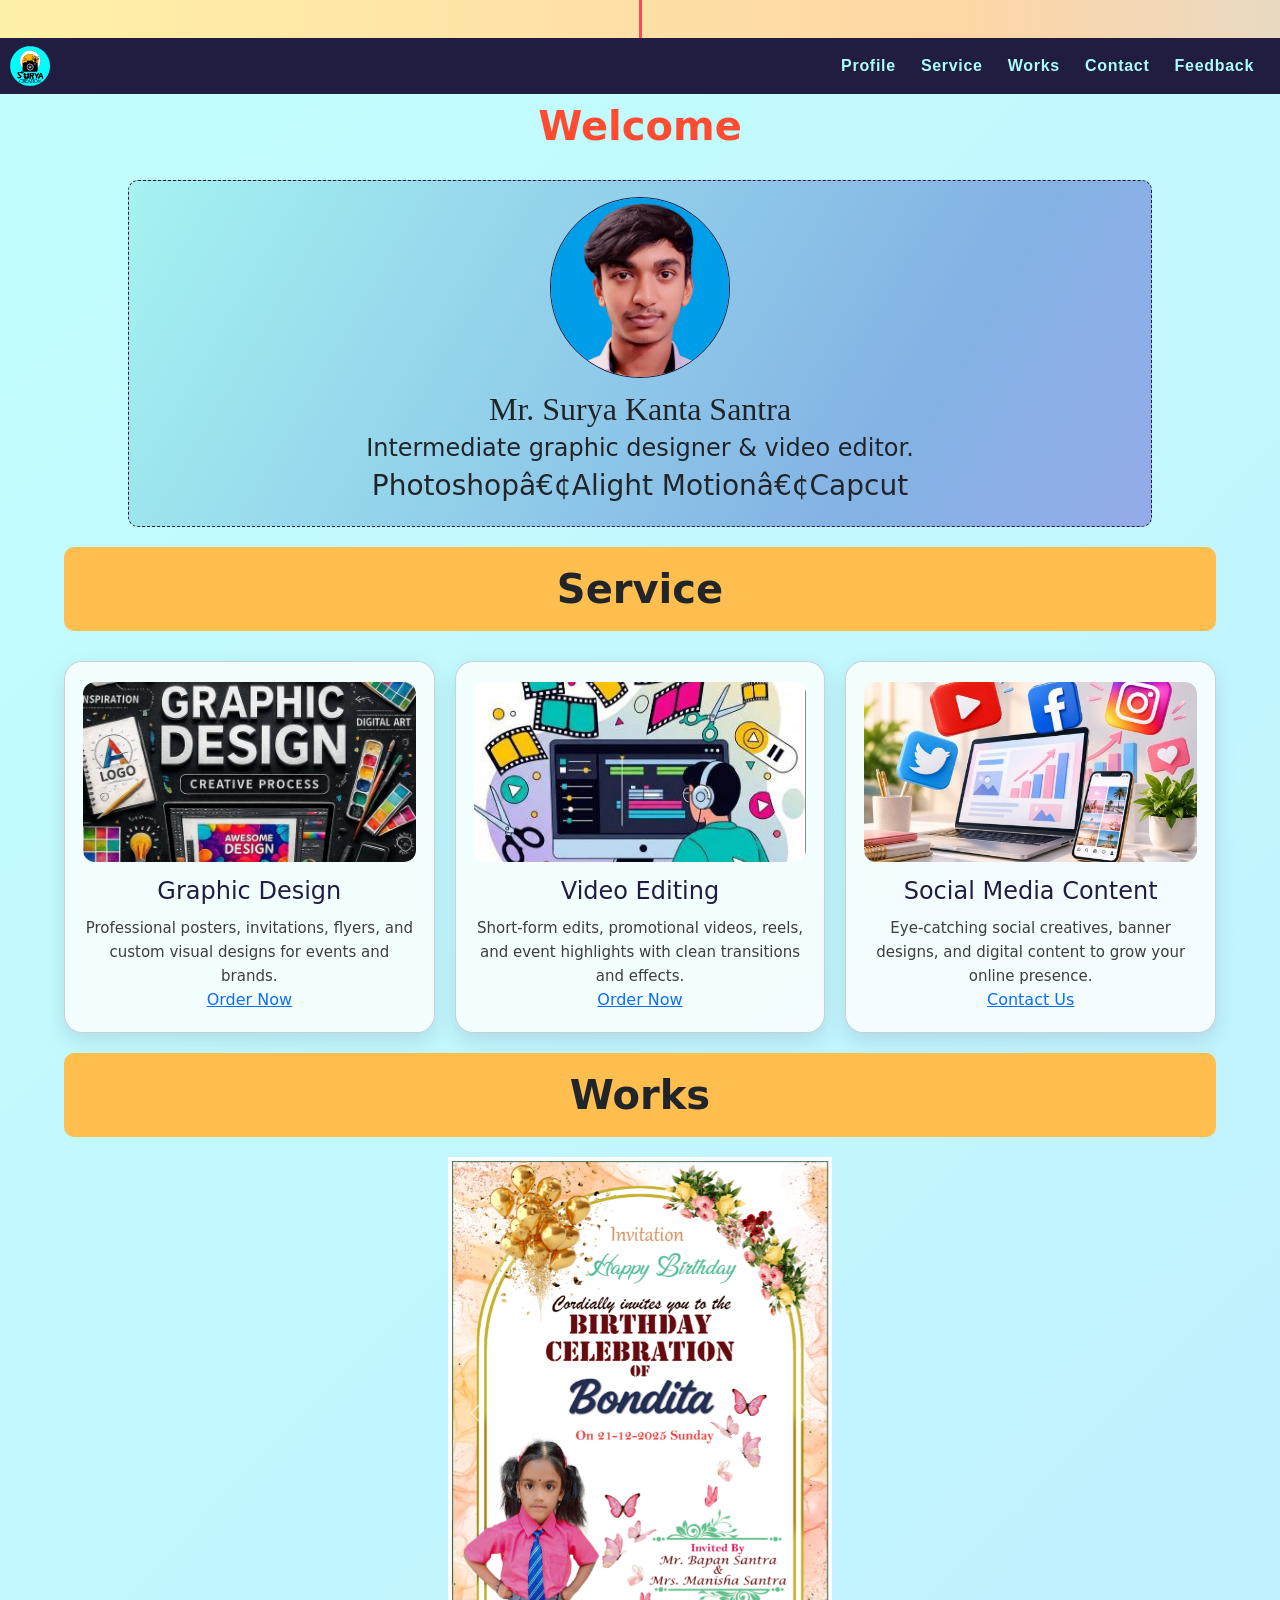
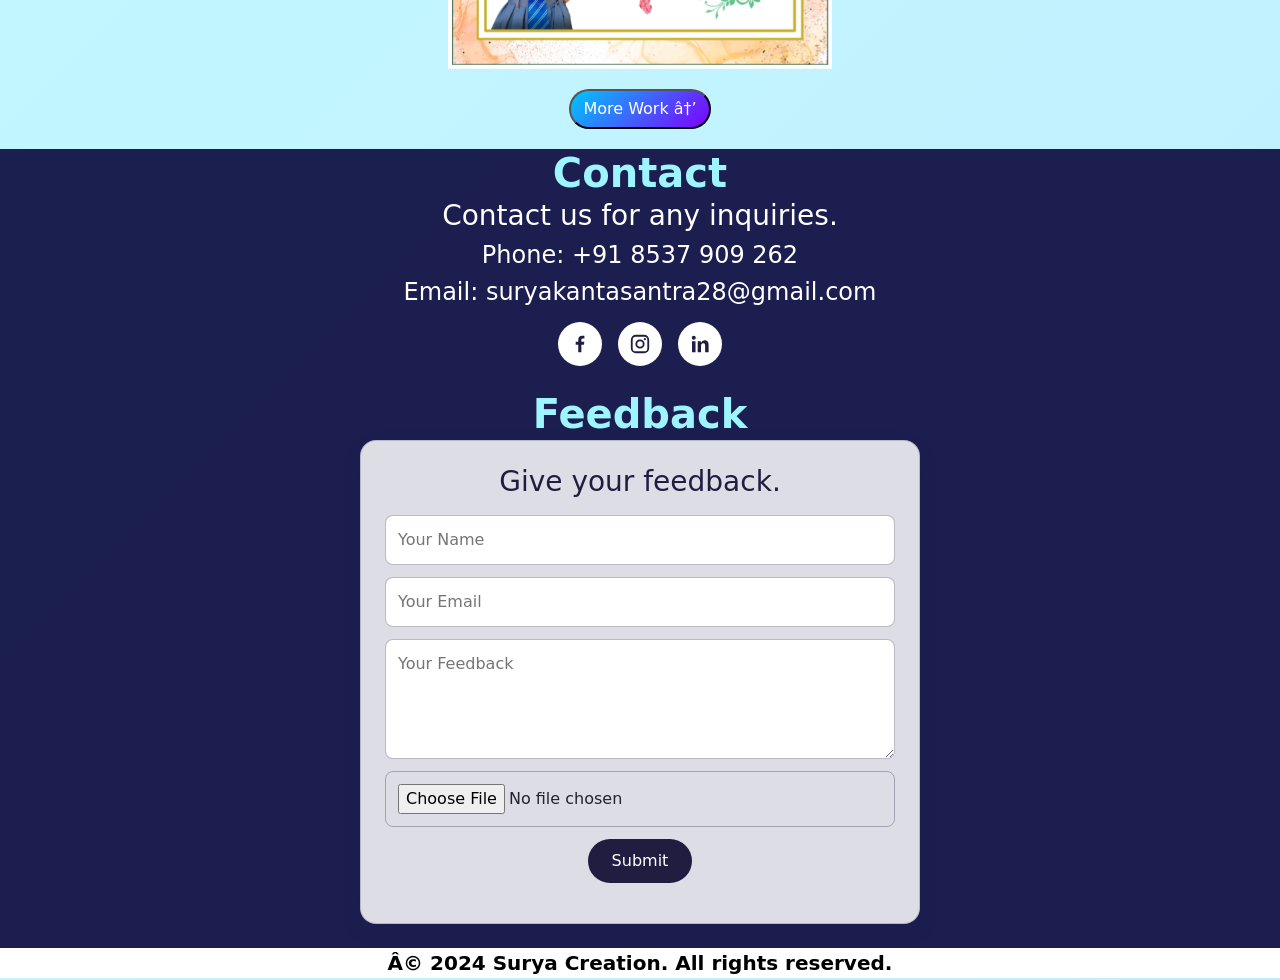
==== commit 8123d00b: "Update index.html" ====
--- a/index.html
+++ b/index.html
@@ -49,16 +49,19 @@
       <img src="asset/Graphic.jpg" alt="Graphic Design" class="service-card-img">
       <h3>Graphic Design</h3>
       <p>Professional posters, invitations, flyers, and custom visual designs for events and brands.</p>
+      <a class="service-order-button" href="#contact">Order Now</a>
     </div>
     <div class="service-card">
       <img src="asset/Video.jpg" alt="Video Editing" class="service-card-img">
       <h3>Video Editing</h3>
       <p>Short-form edits, promotional videos, reels, and event highlights with clean transitions and effects.</p>
+      <a class="service-order-button" href="#contact">Order Now</a>
     </div>
     <div class="service-card">
       <img src="asset/Social.jpg" alt="Social Media Content" class="service-card-img">
       <h3>Social Media Content</h3>
       <p>Eye-catching social creatives, banner designs, and digital content to grow your online presence.</p>
+      <a class="service-order-button" href="#contact">Contact Us</a>
     </div>
   </div>
   <div class="service-label" id="works">
@@ -120,7 +123,7 @@
                   d="M7.5 2h9A5.5 5.5 0 0 1 22 7.5v9a5.5 5.5 0 0 1-5.5 5.5h-9A5.5 5.5 0 0 1 2 16.5v-9A5.5 5.5 0 0 1 7.5 2Zm0 2A3.5 3.5 0 0 0 4 7.5v9A3.5 3.5 0 0 0 7.5 20h9a3.5 3.5 0 0 0 3.5-3.5v-9A3.5 3.5 0 0 0 16.5 4h-9ZM12 7a5 5 0 1 1 0 10 5 5 0 0 1 0-10Zm0 2a3 3 0 1 0 0 6 3 3 0 0 0 0-6Zm5.3-3.5a1.2 1.2 0 1 1 0 2.4 1.2 1.2 0 0 1 0-2.4Z" />
               </svg>
             </a>
-            <a href="https://www.linkedin.com/in/surya-kanta-santra-268040395" target="_blank" rel="noopener noreferrer"
+            <a  href="https://www.linkedin.com/in/surya-kanta-santra-268040395" target="_blank" rel="noopener noreferrer"
               aria-label="LinkedIn">
               <svg viewBox="0 0 24 24" aria-hidden="true">
                 <path
--- a/style.css
+++ b/style.css
@@ -9,52 +9,75 @@
   0% {
     background-position: 0% 50%;
   }
+
   50% {
     background-position: 100% 50%;
   }
-  100% {
-    background-position: 0% 50%;
-  }
-}
-
-.menu{
-  position:sticky;
-  top:0;
-  z-index:1000;
-}
-
-.ribon{display:flex;
- justify-content: center;
- background: linear-gradient(90deg, #fff1a8, #ffd6a5, #bde0fe, #caffbf, #fff1a8);
- background-size: 300% 100%;
- color:rgb(8, 0, 42);
- overflow: hidden;
- white-space: nowrap;
- animation: ribbon-gradient 5s ease infinite;
-}
-
-.ribbon-text{font-family: 'Gill Sans', 'Gill Sans MT', Calibri, 'Trebuchet MS', sans-serif;
- display: block;
- font-weight: bold;
- color: #333;
- margin: 0;
- letter-spacing: 0.15em;
- width: 0;
- overflow: hidden;
- border-right: 3px solid #ff4757;
- animation: typing-loop 8s steps(25, end) infinite;
+
+  100% {
+    background-position: 0% 50%;
+  }
+}
+
+.menu {
+  position: sticky;
+  top: 0;
+  z-index: 1000;
+}
+
+.ribon {
+  display: flex;
+  justify-content: center;
+  background: linear-gradient(90deg, #fff1a8, #ffd6a5, #bde0fe, #caffbf, #fff1a8);
+  background-size: 300% 100%;
+  color: rgb(8, 0, 42);
+  overflow: hidden;
+  white-space: nowrap;
+  animation: ribbon-gradient 5s ease infinite;
+}
+
+.ribbon-text {
+  font-family: 'Gill Sans', 'Gill Sans MT', Calibri, 'Trebuchet MS', sans-serif;
+  display: block;
+  font-weight: bold;
+  color: #333;
+  margin: 0;
+  letter-spacing: 0.15em;
+  width: 0;
+  overflow: hidden;
+  border-right: 3px solid #ff4757;
+  animation: typing-loop 8s steps(25, end) infinite;
 }
 
 @keyframes typing-loop {
-  0%, 10% { width: 37ch; }
-  50%, 60% { width: 0; }
-  100% { width: 37ch; }
+
+  0%,
+  10% {
+    width: 37ch;
+  }
+
+  50%,
+  60% {
+    width: 0;
+  }
+
+  100% {
+    width: 37ch;
+  }
 }
 
 @keyframes ribbon-gradient {
-  0% { background-position: 0% 50%; }
-  50% { background-position: 100% 50%; }
-  100% { background-position: 0% 50%; }
+  0% {
+    background-position: 0% 50%;
+  }
+
+  50% {
+    background-position: 100% 50%;
+  }
+
+  100% {
+    background-position: 0% 50%;
+  }
 }
 
 @media (prefers-reduced-motion: reduce) {
@@ -69,7 +92,7 @@
   }
 }
 
-.nav{
+.nav {
   position: sticky;
   top: 0;
   z-index: 1000;
@@ -82,45 +105,51 @@
   justify-content: space-between;
 }
 
-.logo{
- display: flex;
- margin-left: 10px;
- align-items: center;
-animation: spin 8s linear infinite;
+.logo {
+  display: flex;
+  margin-left: 10px;
+  align-items: center;
+  animation: spin 8s linear infinite;
 }
 
 @keyframes spin {
-  0% { transform: rotate(0deg); }
-  100% { transform: rotate(360deg); }
-}
-
-.button-bar{
-  display: flex;
-  align-items: center; 
-}
-
-nav a{
-  color:rgb(172, 252, 252);
-    transition:.5s ease-out;
+  0% {
+    transform: rotate(0deg);
+  }
+
+  100% {
+    transform: rotate(360deg);
+  }
+}
+
+.button-bar {
+  display: flex;
+  align-items: center;
+}
+
+nav a {
+  color: rgb(172, 252, 252);
+  transition: .5s ease-out;
   text-decoration: none;
   border-radius: 6px;
   padding: 8px 10px;
   font-size: 16px;
-  font-family:fangsong, sans-serif;
+  font-family: fangsong, sans-serif;
   letter-spacing: 0.7px;
 }
 
-nav a:hover{
-  background-color:rgb(172, 252, 252);
+nav a:hover {
+  background-color: rgb(172, 252, 252);
   color: rgb(36, 0, 0);
-  box-shadow:0 0 10px #9ceaff ;
+  box-shadow: 0 0 10px #9ceaff;
 }
 
 @media (max-width: 640px) {
   .nav {
     padding: 0 8px;
   }
-   nav a {
+
+  nav a {
     padding: 8px 4px;
     font-size: 12px;
   }
@@ -130,7 +159,7 @@
   z-index: 1;
   width: 80%;
   margin: 24px auto 0;
-  min-height:auto;
+  min-height: auto;
   padding: 16px;
   box-sizing: border-box;
   background: linear-gradient(120deg, #a4f3f1, #83b2e4, #b69df1, #fbb8b8, #a1f3f1);
@@ -141,15 +170,23 @@
   justify-content: center;
   text-align: center;
   gap: 12px;
-  border-radius:10px;
+  border-radius: 10px;
   border: 1px dashed #201d41;
   animation: profile-gradient 8s ease infinite;
 }
 
 @keyframes profile-gradient {
-  0% { background-position: 0% 50%; }
-  50% { background-position: 100% 50%; }
-  100% { background-position: 0% 50%; }
+  0% {
+    background-position: 0% 50%;
+  }
+
+  50% {
+    background-position: 100% 50%;
+  }
+
+  100% {
+    background-position: 0% 50%;
+  }
 }
 
 @media (prefers-reduced-motion: reduce) {
@@ -158,7 +195,8 @@
     background-position: center;
   }
 }
-.prof{
+
+.prof {
   width: 180px;
   max-width: 35%;
   height: auto;
@@ -180,7 +218,7 @@
   margin: 0;
 }
 
-.service-label{
+.service-label {
   position: relative;
   isolation: isolate;
   margin: 20px auto 0;
@@ -216,14 +254,16 @@
   padding: 20px 18px;
   box-shadow: 0 8px 20px rgba(32, 29, 65, 0.12);
   text-align: center;
-  transition: transform 0.3s ease, box-shadow 0.3s ease; 
+  transition: transform 0.3s ease, box-shadow 0.3s ease;
   animation: fadeIn 1s ease forwards;
 }
+
 @keyframes fadeIn {
   from {
     opacity: 0;
     transform: translateY(20px);
   }
+
   to {
     opacity: 1;
     transform: translateY(0);
@@ -259,7 +299,7 @@
 .slider {
   font-size: 2.5rem;
   text-align: center;
-  display:flex;
+  display: flex;
   width: max-content;
   overflow: hidden;
   animation: slide 20s linear infinite;
@@ -269,9 +309,11 @@
   0% {
     transform: translateX(200%);
   }
+
   50% {
     transform: translateX(-200%);
   }
+
   100% {
     transform: translateX(200%);
   }
@@ -306,7 +348,7 @@
   border-radius: 50px;
   background: linear-gradient(135deg, #00c6ff, #7f00ff);
   color: #fff;
-  font-size:16px;
+  font-size: 16px;
   cursor: pointer;
   align-items: center;
   justify-content: center;
@@ -314,8 +356,8 @@
   padding: 6px 12px;
 }
 
-.more-button:hover{
-  box-shadow: 0 0 20px rgb(127, 0,255,0.8);
+.more-button:hover {
+  box-shadow: 0 0 20px rgb(127, 0, 255, 0.8);
   transform: translateY(-10px);
 
 }
@@ -324,6 +366,7 @@
   margin-top: 20px;
   background-color: #040036df;
 }
+
 .contact {
   margin: 20px auto;
   width: 80%;
